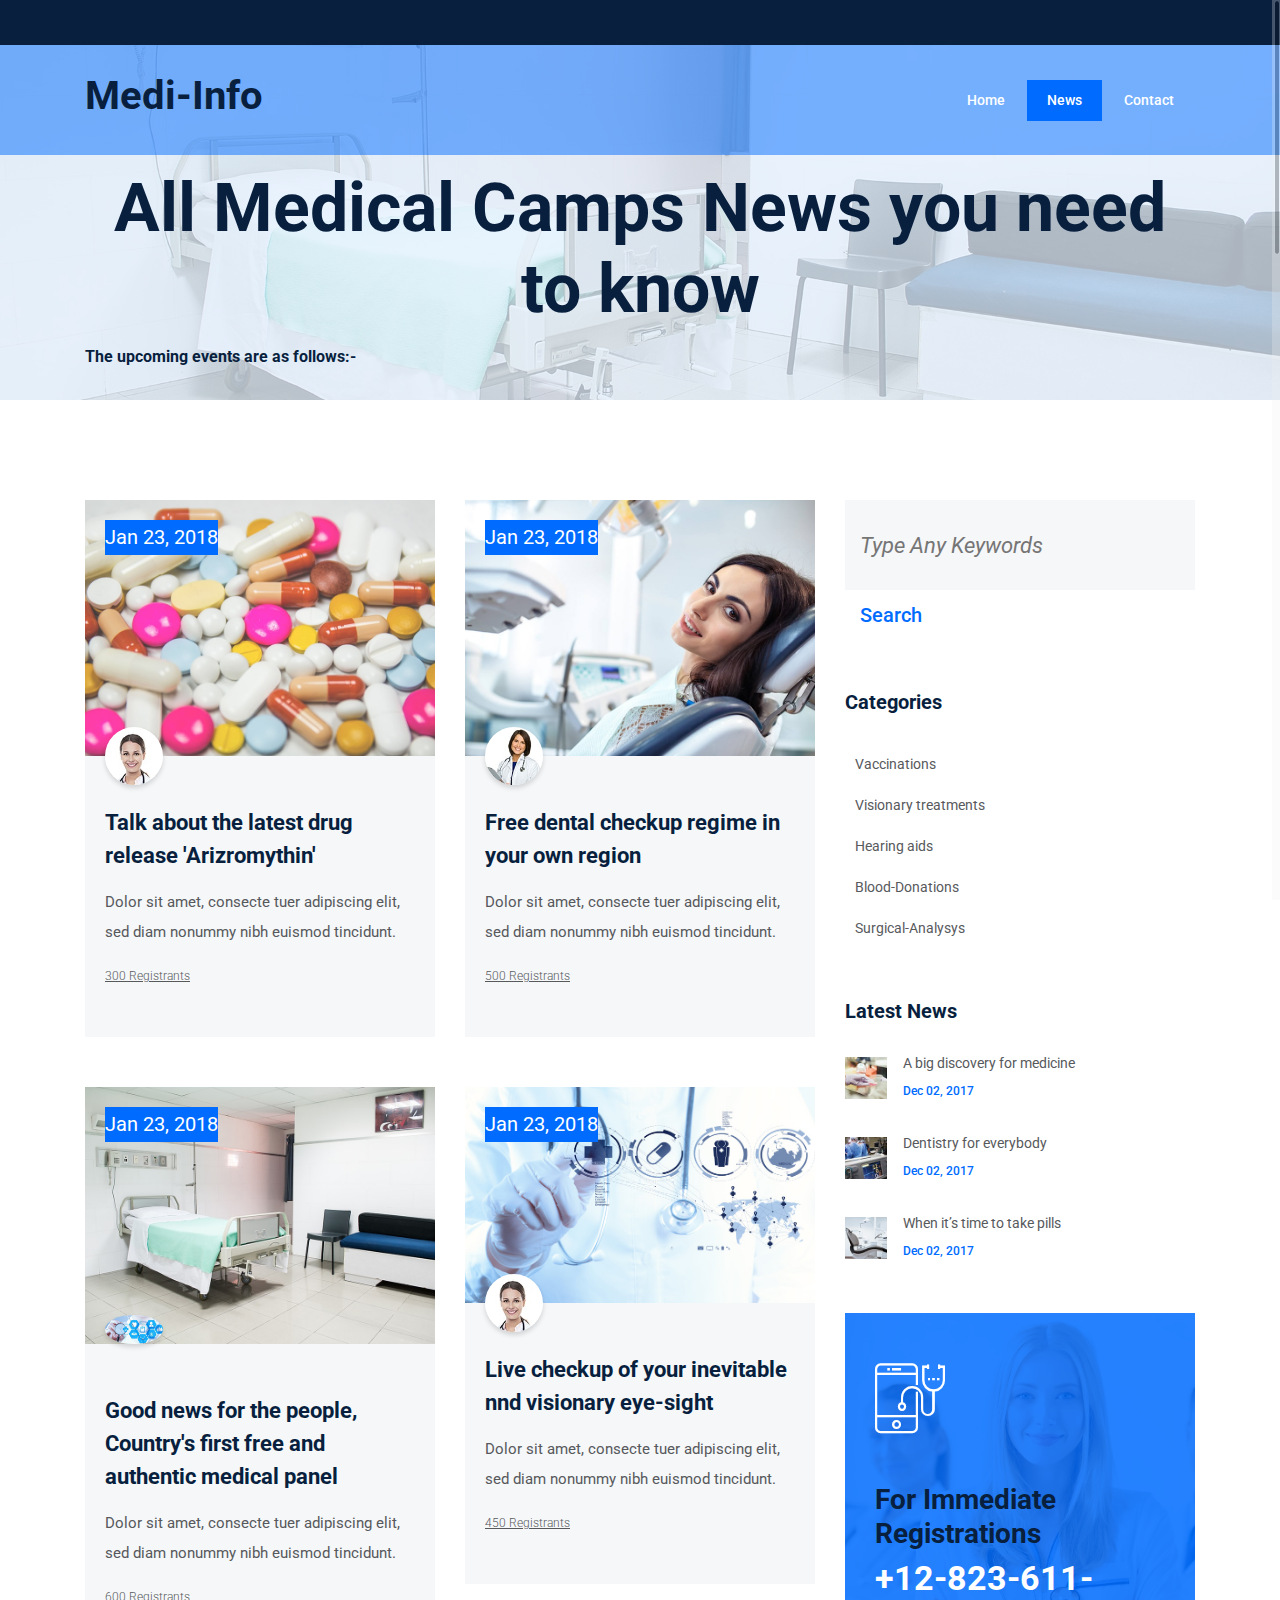
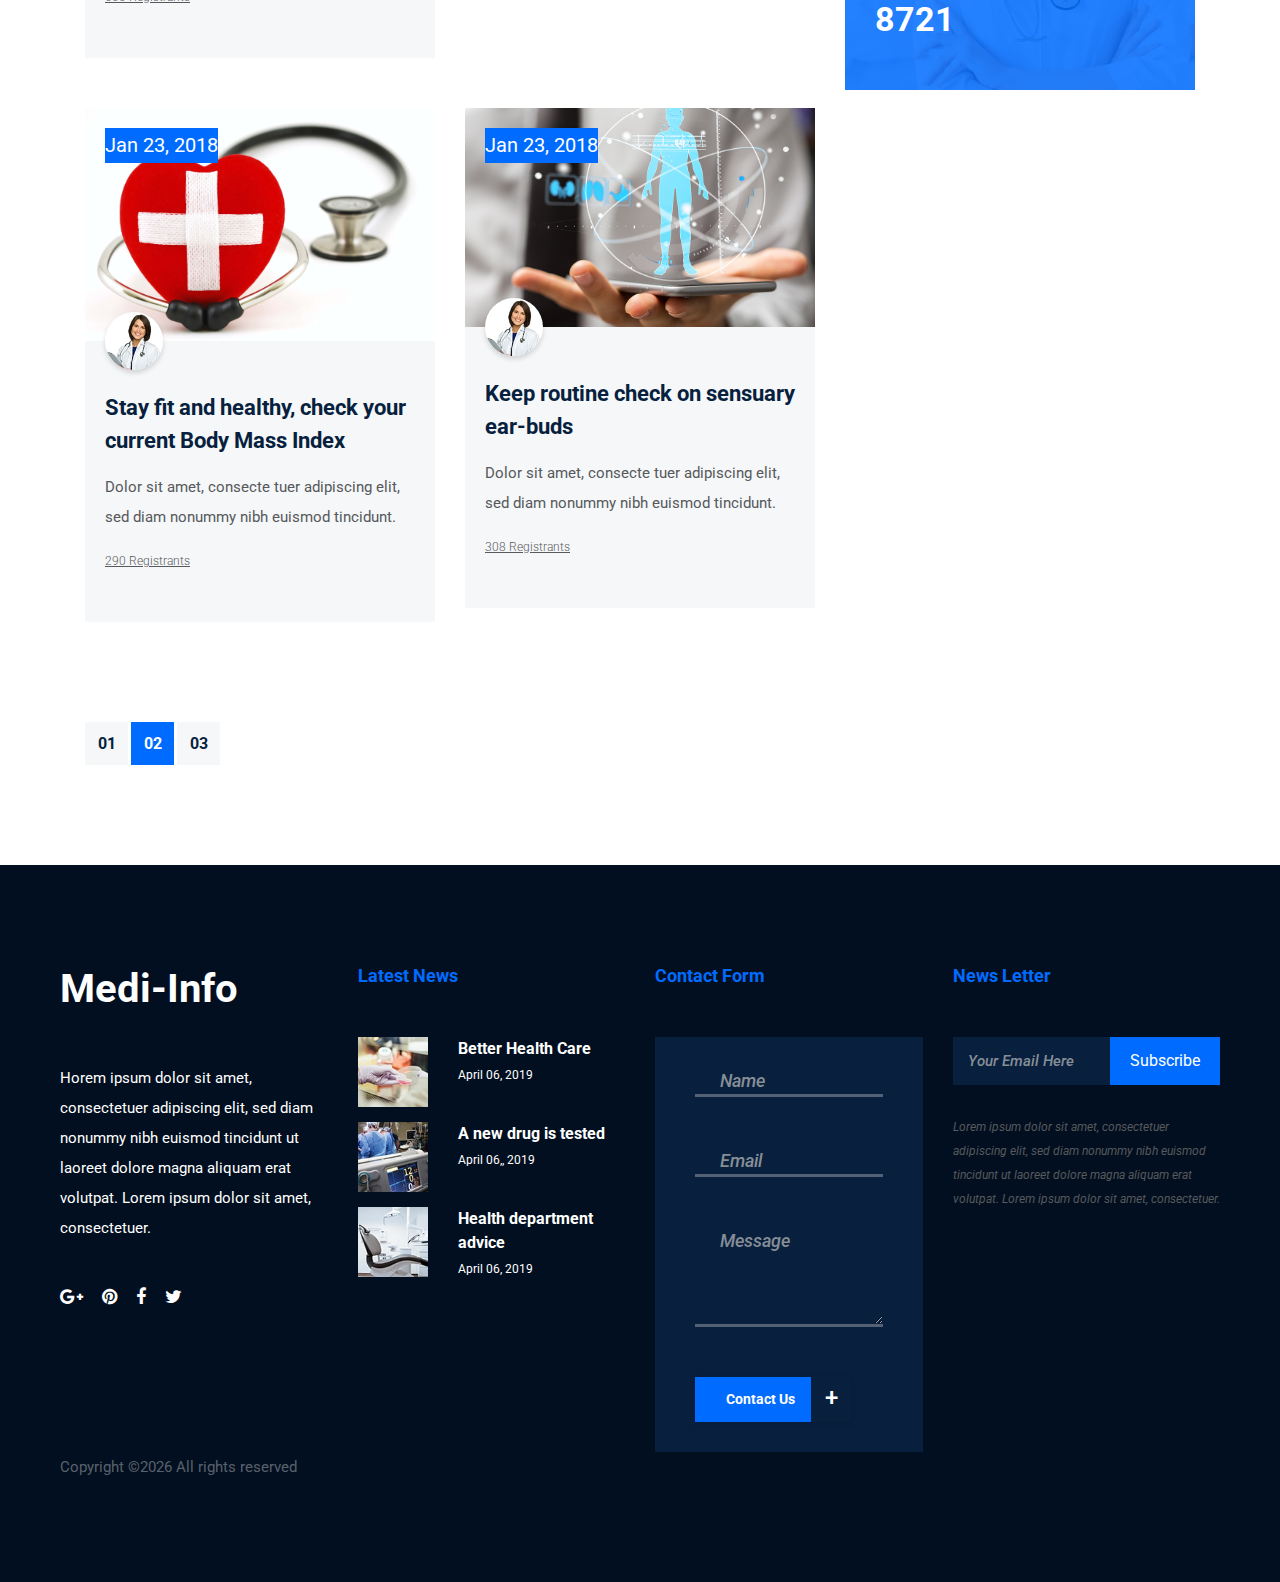
==== medilife/blog.html @ a7e5ee79 "Add files via upload" ====
<!DOCTYPE html>
<html lang="en">

<head>
    <meta charset="UTF-8">
    <meta name="description" content="">
    <meta http-equiv="X-UA-Compatible" content="IE=edge">
    <meta name="viewport" content="width=device-width, initial-scale=1, shrink-to-fit=no">
    <!-- The above 4 meta tags *must* come first in the head; any other head content must come *after* these tags -->

    <!-- Title  -->
    <title>Medi-Info | News</title>

    <!-- Favicon  -->
    <link rel="icon" href="img/core-img/favicon.ico">

    <!-- Style CSS -->
    <link rel="stylesheet" href="style.css">

</head>

<body>
    <!-- Preloader -->
    <div id="preloader">
        <div class="medilife-load"></div>
    </div>

    <!-- ***** Header Area Start ***** -->
    <header class="header-area">
        <!-- Top Header Area -->
        <div class="top-header-area">
            <div class="container h-100">
                <div class="row h-100">
                    <div class="col-12 h-100">
                    </div>
                </div>
            </div>
        </div>

        <!-- Main Header Area -->
        <div class="main-header-area" id="stickyHeader">
            <div class="container h-100">
                <div class="row h-100 align-items-center">
                    <div class="col-12 h-100">
                        <div class="main-menu h-100">
                            <nav class="navbar h-100 navbar-expand-lg">
                                <!-- Logo Area  -->
                                <a class="navbar-brand" href="index.html"><h1>Medi-Info</h1></a>

                                <button class="navbar-toggler" type="button" data-toggle="collapse" data-target="#medilifeMenu" aria-controls="medilifeMenu" aria-expanded="false" aria-label="Toggle navigation"><span class="navbar-toggler-icon"></span></button>

                                <div class="collapse navbar-collapse" id="medilifeMenu">
                                    <!-- Menu Area -->
                                    <ul class="navbar-nav ml-auto">
                                        <li class="nav-item">
                                            <a class="nav-link" href="index.html">Home <span class="sr-only">(current)</span></a>
                                        </li>
                                        <li class="nav-item active">
                                            <a class="nav-link" href="blog.html">News</a>
                                        </li>
                                        <li class="nav-item">
                                            <a class="nav-link" href="contact.html">Contact</a>
                                        </li>
                                    </ul>
                                    <!-- Appointment Button -->

                                </div>
                            </nav>
                        </div>
                    </div>
                </div>
            </div>
        </div>
    </header>
    <!-- ***** Header Area End ***** -->

    <!-- ***** Breadcumb Area Start ***** -->
    <section class="breadcumb-area bg-img gradient-background-overlay" style="background-image: url(img/bg-img/breadcumb2.jpg);">
        <div class="container h-100">
            <div class="row h-100 align-items-center">
                <div class="col-12">
                    <div class="breadcumb-content">
                        <h3 class="breadcumb-title" align='center'>All Medical Camps News you need to know</h3>
                        <p><h6 align = 'left'>The upcoming events are as follows:-</h6></p>
                    </div>
                </div>
            </div>
        </div>
    </section>
    <!-- ***** Breadcumb Area End ***** -->

    <!-- ***** Blog Area Start ***** -->
    <section class="medilife-blog-area section-padding-100">
        <div class="container">
            <div class="row">
                <div class="col-12 col-lg-8">
                    <div class="row">
                        <!-- Single Blog Area -->
                        <div class="col-12 col-md-6">
                            <div class="single-blog-area bg-gray mb-50">
                                <!-- Post Thumbnail -->
                                <div class="blog-post-thumbnail">
                                    <img src="img/blog-img/1.jpg" alt="">
                                    <!-- Post Date -->
                                    <div class="post-date">
                                        <a href="#">Jan 23, 2018</a>
                                    </div>
                                </div>
                                <!-- Post Content -->
                                <div class="post-content">
                                    <div class="post-author">
                                        <a href="#"><img src="img/blog-img/p1.jpg" alt=""></a>
                                    </div>
                                    <a href="#" class="headline">Talk about the latest drug release 'Arizromythin'</a>
                                    <p>Dolor sit amet, consecte tuer adipiscing elit, sed diam nonummy nibh euismod tincidunt.</p>
                                    <a href="#" class="comments">300 Registrants</a>
                                </div>
                            </div>
                        </div>
                        <!-- Single Blog Area -->
                        <div class="col-12 col-md-6">
                            <div class="single-blog-area bg-gray mb-50">
                                <!-- Post Thumbnail -->
                                <div class="blog-post-thumbnail">
                                    <img src="img/blog-img/2.jpg" alt="">
                                    <!-- Post Date -->
                                    <div class="post-date">
                                        <a href="#">Jan 23, 2018</a>
                                    </div>
                                </div>
                                <!-- Post Content -->
                                <div class="post-content">
                                    <div class="post-author">
                                        <a href="#"><img src="img/blog-img/p2.jpg" alt=""></a>
                                    </div>
                                    <a href="#" class="headline">Free dental checkup regime in your own region</a>
                                    <p>Dolor sit amet, consecte tuer adipiscing elit, sed diam nonummy nibh euismod tincidunt.</p>
                                    <a href="#" class="comments">500 Registrants</a>
                                </div>
                            </div>
                        </div>
                        <!-- Single Blog Area -->
                        <div class="col-12 col-md-6">
                            <div class="single-blog-area bg-gray mb-50">
                                <!-- Post Thumbnail -->
                                <div class="blog-post-thumbnail">
                                    <img src="img/blog-img/3.jpg" alt="">
                                    <!-- Post Date -->
                                    <div class="post-date">
                                        <a href="#">Jan 23, 2018</a>
                                    </div>
                                </div>
                                <!-- Post Content -->
                                <div class="post-content">
                                    <div class="post-author">
                                        <a href="#"><img src="img/blog-img/p3.jpg" alt=""></a>
                                    </div>
                                    <a href="#" class="headline">Good news for the people, Country's first free and authentic medical panel</a>
                                    <p>Dolor sit amet, consecte tuer adipiscing elit, sed diam nonummy nibh euismod tincidunt.</p>
                                    <a href="#" class="comments">600 Registrants</a>
                                </div>
                            </div>
                        </div>
                        <!-- Single Blog Area -->
                        <div class="col-12 col-md-6">
                            <div class="single-blog-area bg-gray mb-50">
                                <!-- Post Thumbnail -->
                                <div class="blog-post-thumbnail">
                                    <img src="img/blog-img/p5.jpg" alt="">
                                    <!-- Post Date -->
                                    <div class="post-date">
                                        <a href="#">Jan 23, 2018</a>
                                    </div>
                                </div>
                                <!-- Post Content -->
                                <div class="post-content">
                                    <div class="post-author">
                                        <a href="#"><img src="img/blog-img/p1.jpg" alt=""></a>
                                    </div>
                                    <a href="#" class="headline">Live checkup of your inevitable nnd visionary eye-sight</a>
                                    <p>Dolor sit amet, consecte tuer adipiscing elit, sed diam nonummy nibh euismod tincidunt.</p>
                                    <a href="#" class="comments">450 Registrants</a>
                                </div>
                            </div>
                        </div>
                        <!-- Single Blog Area -->
                        <div class="col-12 col-md-6">
                            <div class="single-blog-area bg-gray mb-50">
                                <!-- Post Thumbnail -->
                                <div class="blog-post-thumbnail">
                                    <img src="img/blog-img/p6.jpg" alt="">
                                    <!-- Post Date -->
                                    <div class="post-date">
                                        <a href="#">Jan 23, 2018</a>
                                    </div>
                                </div>
                                <!-- Post Content -->
                                <div class="post-content">
                                    <div class="post-author">
                                        <a href="#"><img src="img/blog-img/p2.jpg" alt=""></a>
                                    </div>
                                    <a href="#" class="headline">Stay fit and healthy, check your current Body Mass Index</a>
                                    <p>Dolor sit amet, consecte tuer adipiscing elit, sed diam nonummy nibh euismod tincidunt.</p>
                                    <a href="#" class="comments">290 Registrants</a>
                                </div>
                            </div>
                        </div>
                        <!-- Single Blog Area -->
                        <div class="col-12 col-md-6">
                            <div class="single-blog-area bg-gray mb-50">
                                <!-- Post Thumbnail -->
                                <div class="blog-post-thumbnail">
                                    <img src="img/blog-img/p8.jpg" alt="">
                                    <!-- Post Date -->
                                    <div class="post-date">
                                        <a href="#">Jan 23, 2018</a>
                                    </div>
                                </div>
                                <!-- Post Content -->
                                <div class="post-content">
                                    <div class="post-author">
                                        <a href="#"><img src="img/blog-img/p2.jpg" alt=""></a>
                                    </div>
                                    <a href="#" class="headline">Keep  routine check on sensuary ear-buds</a>
                                    <p>Dolor sit amet, consecte tuer adipiscing elit, sed diam nonummy nibh euismod tincidunt.</p>
                                    <a href="#" class="comments">308 Registrants</a>
                                </div>
                            </div>
                        </div>
                    </div>
                </div>

                <div class="col-12 col-lg-4">
                    <div class="medilife-blog-sidebar-area">

                        <!-- Search Widget -->
                        <div class="search-widget-area mb-50">
                            <form action="#" method="get">
                                <input type="search" placeholder="Type Any Keywords">
                                <input type="submit" value="Search">
                            </form>
                        </div>

                        <!-- Catagories Widget -->
                        <div class="medilife-catagories-card mb-50">
                            <h5>Categories</h5>
                            <ul class="catagories-menu">
                                <li><a href="#">Vaccinations</a></li>
                                <li><a href="#">Visionary treatments</a></li>
                                <li><a href="#">Hearing aids</a></li>
                                <li><a href="#">Blood-Donations</a></li>
                                <li><a href="#">Surgical-Analysys</a></li>
                            </ul>
                        </div>

                        <!-- Latest News -->
                        <div class="latest-news-widget-area mb-50">
                            <h5>Latest News</h5>
                            <div class="widget-blog-post">
                                <!-- Single Blog Post -->
                                <div class="widget-single-blog-post d-flex align-items-center">
                                    <div class="widget-post-thumbnail pr-3">
                                        <img src="img/blog-img/ln1.jpg" alt="">
                                    </div>
                                    <div class="widget-post-content">
                                        <a href="#">A big discovery for medicine</a>
                                        <p>Dec 02, 2017</p>
                                    </div>
                                </div>
                                <!-- Single Blog Post -->
                                <div class="widget-single-blog-post d-flex align-items-center">
                                    <div class="widget-post-thumbnail pr-3">
                                        <img src="img/blog-img/ln2.jpg" alt="">
                                    </div>
                                    <div class="widget-post-content">
                                        <a href="#">Dentistry for everybody</a>
                                        <p>Dec 02, 2017</p>
                                    </div>
                                </div>
                                <!-- Single Blog Post -->
                                <div class="widget-single-blog-post d-flex align-items-center">
                                    <div class="widget-post-thumbnail pr-3">
                                        <img src="img/blog-img/ln3.jpg" alt="">
                                    </div>
                                    <div class="widget-post-content">
                                        <a href="#">When it’s time to take pills</a>
                                        <p>Dec 02, 2017</p>
                                    </div>
                                </div>
                            </div>
                        </div>

                        <!-- medilife Emergency Card -->
                        <div class="medilife-emergency-card bg-img bg-overlay" style="background-image: url(img/bg-img/about1.jpg);">
                            <i class="icon-smartphone"></i>
                            <h2>For Immediate Registrations</h2>
                            <h3>+12-823-611-8721</h3>
                        </div>

                    </div>
                </div>
            </div>

            <div class="row">
                <div class="col-12">
                    <!-- Pagination Area -->
                    <div class="pagination-area mt-50">
                        <nav aria-label="Page navigation">
                            <ul class="pagination">
                                <li class="page-item"><a class="page-link" href="#">01</a></li>
                                <li class="page-item active"><a class="page-link" href="#">02</a></li>
                                <li class="page-item"><a class="page-link" href="#">03</a></li>
                            </ul>
                        </nav>
                    </div>
                </div>
            </div>
        </div>
    </section>
    <!-- ***** Blog Area End ***** -->

    <!-- ***** Footer Area Start ***** -->
    <footer class="footer-area section-padding-100">
        <!-- Main Footer Area -->
        <div class="main-footer-area">
            <div class="container-fluid">
                <div class="row">

                    <div class="col-12 col-sm-6 col-xl-3">
                        <div class="footer-widget-area">
                            <div class="footer-logo">
                                <h1><font color = '#ffffff'>Medi-Info</font></h3>
                            </div>
                            <p>Horem ipsum dolor sit amet, consectetuer adipiscing elit, sed diam nonummy nibh euismod tincidunt ut laoreet dolore magna aliquam erat volutpat. Lorem ipsum dolor sit amet, consectetuer.</p>
                            <div class="footer-social-info">
                                <a href="#"><i class="fa fa-google-plus" aria-hidden="true"></i></a>
                                <a href="#"><i class="fa fa-pinterest" aria-hidden="true"></i></a>
                                <a href="#"><i class="fa fa-facebook" aria-hidden="true"></i></a>
                                <a href="#"><i class="fa fa-twitter" aria-hidden="true"></i></a>
                            </div>
                        </div>
                    </div>

                    <div class="col-12 col-sm-6 col-xl-3">
                        <div class="footer-widget-area">
                            <div class="widget-title">
                                <h6>Latest News</h6>
                            </div>
                            <div class="widget-blog-post">
                                <!-- Single Blog Post -->
                                <div class="widget-single-blog-post d-flex">
                                    <div class="widget-post-thumbnail">
                                        <img src="img/blog-img/ln1.jpg" alt="">
                                    </div>
                                    <div class="widget-post-content">
                                        <a href="#">Better Health Care</a>
                                        <p>April 06, 2019</p>
                                    </div>
                                </div>
                                <!-- Single Blog Post -->
                                <div class="widget-single-blog-post d-flex">
                                    <div class="widget-post-thumbnail">
                                        <img src="img/blog-img/ln2.jpg" alt="">
                                    </div>
                                    <div class="widget-post-content">
                                        <a href="#">A new drug is tested</a>
                                        <p>April 06,, 2019</p>
                                    </div>
                                </div>
                                <!-- Single Blog Post -->
                                <div class="widget-single-blog-post d-flex">
                                    <div class="widget-post-thumbnail">
                                        <img src="img/blog-img/ln3.jpg" alt="">
                                    </div>
                                    <div class="widget-post-content">
                                        <a href="#">Health department advice</a>
                                        <p>April 06, 2019</p>
                                    </div>
                                </div>
                            </div>
                        </div>
                    </div>

                    <div class="col-12 col-sm-6 col-xl-3">
                        <div class="footer-widget-area">
                            <div class="widget-title">
                                <h6>Contact Form</h6>
                            </div>
                            <div class="footer-contact-form">
                                <form action="#" method="post">
                                    <input type="text" class="form-control border-top-0 border-right-0 border-left-0" name="footer-name" id="footer-name" placeholder="Name">
                                    <input type="email" class="form-control border-top-0 border-right-0 border-left-0" name="footer-email" id="footer-email" placeholder="Email">
                                    <textarea name="message" class="form-control border-top-0 border-right-0 border-left-0" id="footerMessage" placeholder="Message"></textarea>
                                    <button type="submit" class="btn medilife-btn">Contact Us <span>+</span></button>
                                </form>
                            </div>
                        </div>
                    </div>

                    <div class="col-12 col-sm-6 col-xl-3">
                        <div class="footer-widget-area">
                            <div class="widget-title">
                                <h6>News Letter</h6>
                            </div>

                            <div class="footer-newsletter-area">
                                <form action="#">
                                    <input type="email" class="form-control border-0 mb-0" name="newsletterEmail" id="newsletterEmail" placeholder="Your Email Here">
                                    <button type="submit">Subscribe</button>
                                </form>
                                <p>Lorem ipsum dolor sit amet, consectetuer adipiscing elit, sed diam nonummy nibh euismod tincidunt ut laoreet dolore magna aliquam erat volutpat. Lorem ipsum dolor sit amet, consectetuer.</p>
                            </div>
                        </div>
                    </div>
                </div>
            </div>
        </div>
        <!-- Bottom Footer Area -->
        <div class="bottom-footer-area">
            <div class="container-fluid">
                <div class="row">
                    <div class="col-12">
                        <div class="bottom-footer-content">
                            <!-- Copywrite Text -->
                            <div class="copywrite-text">
                                <p><!-- Link back to Colorlib can't be removed. Template is licensed under CC BY 3.0. -->
Copyright &copy;<script>document.write(new Date().getFullYear());</script> All rights reserved 
<!-- Link back to Colorlib can't be removed. Template is licensed under CC BY 3.0. -->
</p>
                            </div>
                        </div>
                    </div>
                </div>
            </div>
        </div>
    </footer>
    <!-- ***** Footer Area End ***** -->

    <!-- jQuery (Necessary for All JavaScript Plugins) -->
    <script src="js/jquery/jquery-2.2.4.min.js"></script>
    <!-- Popper js -->
    <script src="js/popper.min.js"></script>
    <!-- Bootstrap js -->
    <script src="js/bootstrap.min.js"></script>
    <!-- Plugins js -->
    <script src="js/plugins.js"></script>
    <!-- Active js -->
    <script src="js/active.js"></script>

</body>

</html>
---- medilife/style.css ----
/* Variables */
/* mixin */
/* ----------------------------------------------------------
:: Template Name: Medilife - Medical & Health Template
:: Author: Colorlib
:: Author URL: https://colorlib.com
:: Version: 1.0.0
:: Created: 04 March 2018
:: Last Updated: 04 March 2018
---------------------------------------------------------- */
/* [ -- Master Stylesheet -- ] */
/* ------------- Index of Stylesheet -------------
:: 1.0 Import Fonts
:: 2.0 Import All CSS
:: 3.0 Base CSS
:: 4.0 Header Area CSS
:: 5.0 Welcome Area CSS
:: 6.0 Book An Appoinment Area
:: 7.0 About Us Area CSS
:: 8.0 Service Area CSS
:: 9.0 Gallery Area CSS
:: 10.0 Features Area CSS
:: 11.0 Emergency Area CSS
:: 12.0 Footer Area CSS
:: 13.0 Breadcumb Area CSS
:: 14.0 Video Area CSS
:: 15.0 Tabs Area CSS
:: 16.0 Services Area CSS
:: 17.0 Single Benefits Area CSS
:: 18.0 CTA Area CSS
:: 19.0 Blog Area CSS
:: 20.0 Contact Area CSS
:: 21.0 Shortcode Area CSS
------------------------------------------------ */
/* :: 1.0 Import Fonts */
@import url("https://fonts.googleapis.com/css?family=Roboto:300,400,500,700,900");
/* :: 2.0 Import All CSS */
@import url(css/bootstrap.min.css);
@import url(css/animate.css);
@import url(css/owl.carousel.css);
@import url(css/magnific-popup.css);
@import url(css/font-awesome.min.css);
@import url(css/themify-icons.css);
@import url(css/medilife-icons.css);
@import url(css/nice-select.css);
/* :: 3.0 Base CSS */
* {
  margin: 0;
  padding: 0; }

body {
  font-family: "Roboto", sans-serif; }

h1,
h2,
h3,
h4,
h5,
h6 {
  color: #081f3e;
  font-weight: 700; }

p {
  color: #57595c;
  font-size: 15px;
  line-height: 2;
  font-weight: 400; }

a {
  -webkit-transition-duration: 500ms;
  transition-duration: 500ms;
  text-decoration: none;
  outline: none;
  font-size: 14px;
  font-weight: 700; }
  a:hover, a:focus {
    -webkit-transition-duration: 500ms;
    transition-duration: 500ms;
    text-decoration: none;
    outline: none;
    font-size: 14px;
    font-weight: 700; }

#preloader {
  overflow: hidden;
  height: 100%;
  left: 0;
  position: fixed;
  top: 0;
  width: 100%;
  z-index: 100000;
  background-color: #006cff; }

.medilife-load {
  -webkit-animation: 2000ms linear 0s normal none infinite running medilife-load;
  animation: 2000ms linear 0s normal none infinite running medilife-load;
  background: transparent;
  border-color: #ffffff;
  border-top-color: #006cff;
  border-left-color: #006cff;
  border-right-color: #006cff;
  border-radius: 50%;
  border-style: solid;
  border-width: 2px;
  height: 50px;
  left: calc(50% - 25px);
  position: relative;
  top: calc(50% - 25px);
  width: 50px;
  z-index: 9; }

@-webkit-keyframes medilife-load {
  0% {
    -webkit-transform: rotate(0deg);
    transform: rotate(0deg); }
  100% {
    -webkit-transform: rotate(360deg);
    transform: rotate(360deg); } }
@keyframes medilife-load {
  0% {
    -webkit-transform: rotate(0deg);
    transform: rotate(0deg); }
  100% {
    -webkit-transform: rotate(360deg);
    transform: rotate(360deg); } }
ul,
ol {
  margin: 0; }
  ul li,
  ol li {
    list-style: none; }

img {
  height: auto;
  max-width: 100%; }

.medica-table {
  display: table;
  z-index: 9;
  position: absolute;
  width: 100%;
  height: 100%;
  margin: 0; }

.medica-table-cell {
  display: table-cell;
  vertical-align: middle; }

.mt-15 {
  margin-top: 15px; }

.mt-30 {
  margin-top: 30px; }

.mt-50 {
  margin-top: 50px; }

.mt-70 {
  margin-top: 70px; }

.mt-100 {
  margin-top: 100px; }

.mb-15 {
  margin-bottom: 15px; }

.mb-30 {
  margin-bottom: 30px; }

.mb-50 {
  margin-bottom: 50px; }

.ml-15 {
  margin-left: 15px; }

.ml-30 {
  margin-left: 30px; }

.mr-15 {
  margin-right: 15px; }

.mr-30 {
  margin-right: 30px; }

.mb-70 {
  margin-bottom: 70px; }

.mb-100 {
  margin-bottom: 100px; }

.bg-img {
  background-position: center center;
  background-size: cover;
  background-repeat: no-repeat; }

.bg-transparent {
  background-color: transparent; }

.bg-transparent-dark {
  background-color: rgba(0, 0, 0, 0.5) !important; }

.bg-transparent-light {
  background-color: rgba(255, 255, 255, 0.5) !important; }

.font-bold {
  font-weight: 700; }

.font-light {
  font-weight: 300; }

.height-500 {
  height: 500px !important; }

.height-600 {
  height: 600px !important; }

.height-700 {
  height: 700px !important; }

.height-800 {
  height: 800px !important; }

#scrollUp {
  background-color: #006cff;
  border-radius: 50%;
  bottom: 60px;
  right: 60px;
  box-shadow: 0 2px 6px 0 rgba(0, 0, 0, 0.3);
  color: #ffffff;
  font-size: 30px;
  height: 70px;
  text-align: center;
  width: 70px;
  line-height: 66px;
  -webkit-transition-duration: 500ms;
  transition-duration: 500ms; }
  #scrollUp:hover {
    background-color: #081f3e; }
  @media only screen and (min-width: 768px) and (max-width: 991px) {
    #scrollUp {
      bottom: 30px;
      right: 30px;
      height: 50px;
      width: 50px;
      line-height: 46px; } }
  @media only screen and (max-width: 767px) {
    #scrollUp {
      bottom: 30px;
      right: 30px;
      height: 50px;
      width: 50px;
      line-height: 46px; } }

.section-padding-100 {
  padding: 100px 0; }

.section-padding-50 {
  padding: 50px 0; }

.section-padding-50-0 {
  padding: 50px 0 0 0; }

.section-padding-100-70 {
  padding: 100px 0 70px; }

.section-padding-100-50 {
  padding: 100px 0 50px; }

.section-padding-100-0 {
  padding: 100px 0 0; }

.section-padding-0-100 {
  padding: 0 0 100px; }

.section-padding-100-20 {
  padding: 100px 0 20px 0; }

.section-heading {
  text-align: center;
  margin-bottom: 80px;
  position: relative;
  z-index: 1; }
  .section-heading h2 {
    font-size: 44px;
    margin-bottom: 0; }

.btn {
  box-shadow: 0 2px 5px rgba(0, 0, 0, 0.1); }
  .btn:hover, .btn:focus {
    box-shadow: 0 5px 20px rgba(0, 0, 0, 0.15); }

.medilife-btn {
  display: inline-block;
  color: #ffffff;
  background-color: #006cff;
  height: 45px;
  padding: 0 55px 0 30px;
  line-height: 42px;
  font-size: 14px;
  min-width: 140px;
  border-radius: 0;
  font-weight: 700;
  position: relative;
  z-index: 1;
  -webkit-transition-duration: 500ms;
  transition-duration: 500ms; }
  .medilife-btn span {
    width: 40px;
    height: 45px;
    background-color: #081f3e;
    display: inline-block;
    position: absolute;
    top: -1px;
    right: -1px;
    font-size: 24px;
    color: #ffffff;
    font-weight: 500;
    -webkit-transition-duration: 500ms;
    transition-duration: 500ms; }
  .medilife-btn:hover, .medilife-btn:focus {
    background-color: #081f3e;
    color: #ffffff; }
  .medilife-btn:hover span, .medilife-btn:focus span {
    color: #ffffff;
    background-color: #006cff; }
  .medilife-btn.btn-2 {
    background-color: #081f3e;
    color: #ffffff; }
    .medilife-btn.btn-2 span {
      color: #ffffff;
      background-color: #006cff; }
    .medilife-btn.btn-2:hover, .medilife-btn.btn-2:focus {
      background-color: #006cff;
      color: #ffffff; }
    .medilife-btn.btn-2:hover span, .medilife-btn.btn-2:focus span {
      color: #ffffff;
      background-color: #081f3e; }
  .medilife-btn.btn-3 {
    background-color: #ffffff;
    color: #081f3e;
    border: 2px solid;
    border-color: #006cff; }
    .medilife-btn.btn-3 span {
      top: -2px;
      right: -2px; }
  .medilife-btn.btn-4 {
    background-color: #ffffff;
    color: #081f3e;
    border: 2px solid;
    border-color: #006cff; }
    .medilife-btn.btn-4 span {
      background-color: #006cff;
      top: -2px;
      right: -2px; }

.medilife-appoint-btn {
  display: inline-block;
  color: #ffffff;
  background-color: #ff0000;
  height: 50px;
  padding: 0 15px;
  line-height: 50px;
  font-size: 14px;
  min-width: 140px;
  border-radius: 0;
  font-weight: 500;
  -webkit-transition-duration: 500ms;
  transition-duration: 500ms;
  text-transform: uppercase;
  box-shadow: none; }
  .medilife-appoint-btn span {
    font-weight: 700; }
  .medilife-appoint-btn:hover, .medilife-appoint-btn:focus {
    color: #006cff;
    background-color: #ffffff;
    box-shadow: none;
    font-weight: 500; }
  .medilife-appoint-btn:hover span, .medilife-appoint-btn:focus span {
    font-weight: 700; }
  @media only screen and (min-width: 768px) and (max-width: 991px) {
    .medilife-appoint-btn {
      margin-top: 30px; } }
  @media only screen and (max-width: 767px) {
    .medilife-appoint-btn {
      margin-top: 10px; } }

.bg-overlay {
  position: relative;
  z-index: 1; }
  .bg-overlay::after {
    position: absolute;
    z-index: -1;
    top: 0;
    left: 0;
    width: 100%;
    height: 100%;
    background-color: #006cff;
    opacity: 0.85;
    content: ''; }

.bg-overlay-black {
  position: relative;
  z-index: 1; }
  .bg-overlay-black::after {
    position: absolute;
    z-index: 1;
    top: 0;
    left: 0;
    width: 100%;
    height: 100%;
    background-color: #000;
    opacity: 0.85;
    content: ''; }

.bg-overlay-white {
  position: relative;
  z-index: 1; }
  .bg-overlay-white::after {
    position: absolute;
    z-index: -2;
    top: 0;
    left: 0;
    width: 100%;
    height: 100%;
    background-color: rgba(230, 241, 255, 0.5);
    content: ''; }

.bg-gray {
  background-color: #f5f7f9; }

.row-reverse {
  -webkit-box-orient: horizontal;
  -webkit-box-direction: reverse;
  -ms-flex-direction: row-reverse;
  flex-direction: row-reverse; }

.nicescroll-rails {
  z-index: 999999 !important; }

/* :: 4.0 Header Area CSS */
.header-area {
  position: absolute;
  z-index: 10000;
  width: 100%;
  height: auto;
  -webkit-transition-duration: 500ms;
  transition-duration: 500ms; }

.top-header-area {
  position: relative;
  z-index: 1;
  height: 45px;
  background-color: #081f3e; }
  .top-header-area p {
    margin-bottom: 0;
    color: #b5b5b5; }
    .top-header-area p span {
      color: #006cff; }
    @media only screen and (min-width: 768px) and (max-width: 991px) {
      .top-header-area p {
        font-size: 13px; } }
    @media only screen and (max-width: 767px) {
      .top-header-area p {
        font-size: 12px; } }
  @media only screen and (max-width: 767px) {
    .top-header-area {
      height: auto;
      padding: 15px 0; } }

.main-header-area {
  width: 100%;
  height: 110px;
  position: relative;
  z-index: 1;
  background-color: rgba(0, 108, 255, 0.5);
  -webkit-transition-duration: 500ms;
  transition-duration: 500ms; }
  @media only screen and (min-width: 768px) and (max-width: 991px) {
    .main-header-area {
      height: 80px; } }
  @media only screen and (max-width: 767px) {
    .main-header-area {
      height: 70px; } }

.is-sticky .main-header-area {
  width: 100%;
  z-index: 10000 !important;
  height: 80px;
  box-shadow: 0 10px 10px 0 rgba(0, 0, 0, 0.2);
  background-color: #081f3e; }
  @media only screen and (max-width: 767px) {
    .is-sticky .main-header-area {
      height: 70px; } }

.header-area .main-menu .nav-link {
  font-size: 14px;
  text-transform: capitalize;
  padding: 10px 20px;
  color: #ffffff;
  font-weight: 500;
  margin: 0 1px; }
  .header-area .main-menu .nav-link:hover {
    background-color: #006cff; }
  .header-area .main-menu .nav-link:focus {
    background-color: #006cff; }
  @media only screen and (min-width: 992px) and (max-width: 1199px) {
    .header-area .main-menu .nav-link {
      padding: 10px; } }
  @media only screen and (min-width: 768px) and (max-width: 991px) {
    .header-area .main-menu .nav-link {
      padding: 10px 30px;
      margin: 1px 0; } }
  @media only screen and (max-width: 767px) {
    .header-area .main-menu .nav-link {
      padding: 10px 30px;
      margin: 1px 0; } }

.header-area .main-menu .nav-item.active .nav-link {
  background-color: #006cff; }

.dropdown-menu.show {
  border: none;
  padding: 15px 0;
  box-shadow: 0 5px 40px rgba(0, 0, 0, 0.15);
  margin-top: 15px; }

.dropdown-item {
  font-size: 13px;
  font-weight: 500;
  color: #5f5f5f;
  text-transform: uppercase; }
  .dropdown-item:hover {
    color: #006cff;
    font-size: 13px;
    font-weight: 500;
    background-color: #f5f7f9; }
  .dropdown-item:focus {
    color: #006cff;
    font-size: 13px;
    font-weight: 500;
    background-color: #f5f7f9; }

.navbar {
  padding: 0; }

.navbar-toggler .navbar-toggler-icon {
  background-image: url("data:image/svg+xml;charset=utf8,%3Csvg viewBox='0 0 30 30' xmlns='http://www.w3.org/2000/svg'%3E%3Cpath stroke='rgba(255, 255, 255, 1)' stroke-width='2' stroke-linecap='round' stroke-miterlimit='10' d='M4 7h22M4 15h22M4 23h22'/%3E%3C/svg%3E"); }
@media only screen and (min-width: 768px) and (max-width: 991px) {
  .navbar-toggler {
    margin: 20px 0; } }
@media only screen and (max-width: 767px) {
  .navbar-toggler {
    margin: 15px 0; } }

@media only screen and (min-width: 768px) and (max-width: 991px) {
  #medilifeMenu {
    width: 100%;
    background-color: #081f3e;
    box-shadow: 0 3px 15px rgba(0, 0, 0, 0.15);
    padding: 30px 15px;
    border-radius: 0 0 6px 6px;
    margin-top: -2px;
    border-radius: 0; } }
@media only screen and (max-width: 767px) {
  #medilifeMenu {
    width: 100%;
    background-color: #081f3e;
    box-shadow: 0 3px 15px rgba(0, 0, 0, 0.15);
    padding: 20px 10px;
    border-radius: 0 0 6px 6px;
    margin-top: -2px;
    border-radius: 0; } }

/* :: 5.0 Welcome Area CSS */
.single-hero-slide {
  position: relative;
  z-index: 1;
  width: 100%;
  height: 900px; }
  @media only screen and (min-width: 768px) and (max-width: 991px) {
    .single-hero-slide {
      height: 700px; } }
  @media only screen and (max-width: 767px) {
    .single-hero-slide {
      height: 700px; } }

.hero-slides-content h2 {
  color: #081f3e;
  font-size: 60px;
  margin-bottom: 20px; }
  @media only screen and (min-width: 768px) and (max-width: 991px) {
    .hero-slides-content h2 {
      font-size: 40px; } }
  @media only screen and (max-width: 767px) {
    .hero-slides-content h2 {
      font-size: 24px; } }
.hero-slides-content h5 {
  color: #081f3e;
  font-size: 22px;
  font-weight: 600; }

.hero-area .owl-prev,
.hero-area .owl-next {
  width: 70px;
  height: 70px;
  position: absolute;
  top: 50%;
  line-height: 70px;
  text-align: center;
  color: #ffffff;
  left: 70px;
  margin-top: -35px;
  opacity: 0;
  -webkit-transition-duration: 500ms;
  transition-duration: 500ms;
  background-color: #081f3e;
  font-size: 14px; }
  .hero-area .owl-prev:hover,
  .hero-area .owl-next:hover {
    background-color: #006cff; }
  @media only screen and (min-width: 768px) and (max-width: 991px) {
    .hero-area .owl-prev,
    .hero-area .owl-next {
      left: 30px;
      width: 50px;
      height: 50px;
      margin-top: -25px;
      line-height: 50px; } }
  @media only screen and (max-width: 767px) {
    .hero-area .owl-prev,
    .hero-area .owl-next {
      left: 15px;
      width: 40px;
      height: 40px;
      margin-top: -20px;
      line-height: 40px; } }
.hero-area .owl-next {
  left: auto;
  right: 70px; }
  @media only screen and (min-width: 768px) and (max-width: 991px) {
    .hero-area .owl-next {
      right: 30px; } }
  @media only screen and (max-width: 767px) {
    .hero-area .owl-next {
      right: 15px; } }
.hero-area:hover .owl-prev, .hero-area:hover .owl-next {
  opacity: 1; }
.hero-area .owl-dots {
  width: 1110px;
  position: absolute;
  bottom: 110px;
  left: 50%;
  -webkit-transform: translateX(-50%);
  transform: translateX(-50%); }
  @media only screen and (min-width: 992px) and (max-width: 1199px) {
    .hero-area .owl-dots {
      width: 920px; } }
  @media only screen and (min-width: 768px) and (max-width: 991px) {
    .hero-area .owl-dots {
      width: 680px; } }
  @media only screen and (max-width: 767px) {
    .hero-area .owl-dots {
      width: 85%; } }
.hero-area .owl-dot {
  display: inline-block;
  width: 36px;
  height: 4px;
  background-color: #cacaca;
  margin-right: 8px; }
  .hero-area .owl-dot.active {
    background-color: #006cff; }

/* :: 6.0 Book An Appoinment Area */
.align-items-stretch {
  -webkit-box-align: stretch;
  -ms-flex-align: stretch;
  -ms-grid-row-align: stretch;
  align-items: stretch; }

.form-control {
  background-color: transparent;
  width: 100%;
  height: auto;
  border-radius: 0;
  font-size: 18px;
  font-style: italic;
  color: #ffffff;
  margin-bottom: 50px;
  font-weight: 500;
  padding: 0 25px;
  border: 3px solid #536174;
  margin-right: 30px;
  border-right:4px solid #536174;
   }
  .form-control:hover, .form-control:focus {
    background-color: transparent;
    box-shadow: none; }

textarea {
  width: 100%;
  height: 100px !important;
  padding: 20px; }

.nice-select {
  line-height: 34px; }
  .nice-select .list {
    left: 0 !important;
    right: 0 !important;
    border-radius: 0; }

.medilife-book-an-appoinment-area {
  position: relative;
  z-index: 1;
  margin-top: -65px; }
  .medilife-book-an-appoinment-area .appointment-form-content {
    background-color: #081f3e; }
  .medilife-book-an-appoinment-area .medilife-appointment-form {
    background-color: #081f3e;
    padding: 60px 50px; }
    .medilife-book-an-appoinment-area .medilife-appointment-form select {
      border: 2px solid #536174;
      background-color: transparent; }
    @media only screen and (min-width: 768px) and (max-width: 991px) {
      .medilife-book-an-appoinment-area .medilife-appointment-form {
        padding: 40px 30px; } }
    @media only screen and (max-width: 767px) {
      .medilife-book-an-appoinment-area .medilife-appointment-form {
        padding: 30px; } }
    @media only screen and (max-width: 767px) {
      .medilife-book-an-appoinment-area .medilife-appointment-form button[type=submit] {
        margin-top: 15px; } }
  .medilife-book-an-appoinment-area .medilife-contact-info {
    padding: 30px;
    background-color: #006cff; }
    @media only screen and (min-width: 768px) and (max-width: 991px) {
      .medilife-book-an-appoinment-area .medilife-contact-info {
        /*display: -webkit-box;
        display: -ms-flexbox;
        display: flex;
        -webkit-box-pack: justify;
        -ms-flex-pack: justify;
        justify-content: space-between;*/
        padding-bottom: 0; } }

.single-contact-info img {
  margin-bottom: 15px; }
.single-contact-info p {
  color: #ffffff;
  font-size: 14px;
  font-weight: 500;
  margin-bottom: 0; }

/* :: 7.0 About Us Area CSS */
@media only screen and (min-width: 768px) and (max-width: 991px) {
  .medica-about-content {
    margin-bottom: 100px; } }
@media only screen and (max-width: 767px) {
  .medica-about-content {
    margin-bottom: 100px; } }
.medica-about-content h2 {
  font-size: 44px;
  margin-bottom: 30px; }
  @media only screen and (max-width: 767px) {
    .medica-about-content h2 {
      font-size: 30px; } }

/* :: 8.0 Service Area CSS */
.medica-services-area {
  position: relative;
  z-index: 1; }

.single-service-area {
  margin-bottom: 80px;
  -webkit-transition-duration: 500ms;
  transition-duration: 500ms; }
  .single-service-area .service-icon {
    width: 64px;
    height: 64px;
    -webkit-box-flex: 0;
    -ms-flex: 0 0 64px;
    flex: 0 0 64px;
    margin-right: 30px;
    text-align: center;
    line-height: 64px;
    font-size: 40px;
    background-color: #cacaca;
    border-radius: 50%;
    color: #ffffff;
    -webkit-transition-duration: 500ms;
    transition-duration: 500ms; }
  .single-service-area .service-content {
    margin-top: 15px; }
    .single-service-area .service-content h5 {
      font-size: 22px;
      margin-bottom: 15px;
      -webkit-transition-duration: 500ms;
      transition-duration: 500ms; }
    .single-service-area .service-content p {
      margin-bottom: 0; }
  .single-service-area:hover .service-icon {
    background-color: #006cff; }
  .single-service-area:hover .service-content h5 {
    color: #006cff; }

/* :: 9.0 Gallery Area CSS */
.single-gallery-item {
  position: relative;
  z-index: 1;
  -webkit-transition-duration: 500ms;
  transition-duration: 500ms; }
  .single-gallery-item::after {
    background-color: rgba(0, 108, 255, 0.75);
    position: absolute;
    width: 100%;
    height: 100%;
    top: 0;
    left: 0;
    z-index: 2;
    content: '';
    opacity: 0;
    -webkit-transition-duration: 500ms;
    transition-duration: 500ms; }
  .single-gallery-item:hover::after {
    opacity: 1; }
  .single-gallery-item .view-more-btn {
    position: absolute;
    bottom: 40px;
    left: 40px;
    z-index: 9;
    -webkit-transition-duration: 500ms;
    transition-duration: 500ms; }
    .single-gallery-item .view-more-btn a {
      background-color: transparent;
      font-size: 20px;
      color: #ffffff;
      display: block;
      box-shadow: none;
      font-weight: 700;
      opacity: 0; }
  .single-gallery-item:hover .view-more-btn a {
    opacity: 1; }

/* :: 10.0 Features Area CSS */
@media only screen and (min-width: 768px) and (max-width: 991px) {
  .features-content {
    margin-bottom: 100px; } }
@media only screen and (max-width: 767px) {
  .features-content {
    margin-bottom: 100px; } }
.features-content h2 {
  font-size: 48px;
  margin-bottom: 30px; }
  @media only screen and (max-width: 767px) {
    .features-content h2 {
      font-size: 30px; } }

/* :: 11.0 Emergency Area CSS */
.medilife-emergency-area {
  background-color: #006cff; }
  .medilife-emergency-area .emergency-content i {
    font-size: 130px;
    color: #ffffff;
    display: block;
    margin-bottom: 50px; }
  .medilife-emergency-area .emergency-content h2 {
    font-size: 44px;
    margin-bottom: 20px; }
    @media only screen and (min-width: 768px) and (max-width: 991px) {
      .medilife-emergency-area .emergency-content h2 {
        font-size: 30px; } }
    @media only screen and (max-width: 767px) {
      .medilife-emergency-area .emergency-content h2 {
        font-size: 24px; } }
  .medilife-emergency-area .emergency-content h3 {
    font-size: 60px;
    color: #ffffff;
    margin-bottom: 0; }
    @media only screen and (min-width: 992px) and (max-width: 1199px) {
      .medilife-emergency-area .emergency-content h3 {
        font-size: 40px; } }
    @media only screen and (min-width: 768px) and (max-width: 991px) {
      .medilife-emergency-area .emergency-content h3 {
        font-size: 30px; } }
    @media only screen and (max-width: 767px) {
      .medilife-emergency-area .emergency-content h3 {
        font-size: 24px; } }
  @media only screen and (min-width: 768px) and (max-width: 991px) {
    .medilife-emergency-area .emergency-content {
      margin-bottom: 100px; } }
  @media only screen and (max-width: 767px) {
    .medilife-emergency-area .emergency-content {
      margin-bottom: 100px; } }
  .medilife-emergency-area .single-emergency-helpline h5 {
    color: #ffffff;
    margin-bottom: 20px; }
  .medilife-emergency-area .single-emergency-helpline p {
    color: #ffffff;
    margin-bottom: 0; }

/* :: 12.0 Footer Area CSS */
.footer-area {
  background-color: #020f20;
  padding-left: 45px;
  padding-right: 45px; }
  @media only screen and (min-width: 992px) and (max-width: 1199px) {
    .footer-area {
      padding-left: 30px;
      padding-right: 30px; } }
  @media only screen and (min-width: 768px) and (max-width: 991px) {
    .footer-area {
      padding-left: 15px;
      padding-right: 15px; } }
  @media only screen and (max-width: 767px) {
    .footer-area {
      padding-left: 0;
      padding-right: 0; } }

@media only screen and (min-width: 992px) and (max-width: 1199px) {
  .footer-widget-area {
    margin-bottom: 50px; } }
@media only screen and (min-width: 768px) and (max-width: 991px) {
  .footer-widget-area {
    margin-bottom: 50px; } }
@media only screen and (max-width: 767px) {
  .footer-widget-area {
    margin-bottom: 50px; } }
.footer-widget-area .footer-logo {
  margin-bottom: 50px; }
.footer-widget-area p {
  color: #ffffff;
  margin-bottom: 0; }
.footer-widget-area .footer-social-info {
  margin-top: 40px; }
  .footer-widget-area .footer-social-info a {
    color: #ffffff;
    margin-right: 15px;
    font-size: 18px;
    display: inline-block; }
.footer-widget-area .widget-title h6 {
  font-size: 18px;
  color: #006cff;
  margin-bottom: 50px;
  text-transform: capitalize; }
.footer-widget-area .widget-single-blog-post {
  margin-bottom: 15px; }
  .footer-widget-area .widget-single-blog-post .widget-post-thumbnail {
    width: 70px;
    height: 70px;
    -webkit-box-flex: 0;
    -ms-flex: 0 0 70px;
    flex: 0 0 70px;
    margin-right: 30px; }
  .footer-widget-area .widget-single-blog-post .widget-post-content a {
    color: #ffffff;
    font-size: 16px;
    font-weight: 700;
    display: block;
    margin-bottom: 2px; }
  .footer-widget-area .widget-single-blog-post .widget-post-content p {
    font-size: 12px; }
.footer-widget-area .footer-contact-form {
  background-color: #081f3e;
  padding: 30px 40px; }
  @media only screen and (max-width: 767px) {
    .footer-widget-area .footer-contact-form {
      padding: 30px 20px; } }
.footer-widget-area .footer-newsletter-area form {
  position: relative;
  z-index: 1;
  margin-bottom: 30px; }
.footer-widget-area .footer-newsletter-area input {
  width: 100%;
  height: 48px;
  background-color: #081f3e;
  font-size: 15px;
  padding: 0 15px; }
.footer-widget-area .footer-newsletter-area button {
  position: absolute;
  top: 0;
  padding: 0 20px;
  height: 48px;
  right: 0;
  z-index: 9;
  cursor: pointer;
  background-color: #006cff;
  color: #ffffff;
  border: none; }
.footer-widget-area .footer-newsletter-area p {
  font-size: 12px;
  color: #57595c;
  font-style: italic;
  margin-bottom: 0; }

.copywrite-text p {
  color: rgba(255, 255, 255, 0.35);
  margin-bottom: 0; }
  .copywrite-text p a {
    color: rgba(255, 255, 255, 0.35); }

/* :: 13.0 Breadcumb Area CSS */
.breadcumb-area {
  width: 100%;
  height: 400px;
  position: relative;
  z-index: 1;
  padding-top: 150px; }
  .breadcumb-area .breadcumb-title {
    font-size: 68px;
    margin-bottom: 0; }
    @media only screen and (max-width: 767px) {
      .breadcumb-area .breadcumb-title {
        font-size: 30px; } }
  .breadcumb-area::after {
    background-color: rgba(230, 241, 255, 0.75);
    content: '';
    top: 0;
    left: 0;
    width: 100%;
    height: 100%;
    position: absolute;
    z-index: -1; }

/* :: 14.0 Video Area CSS */
.video-box {
  position: relative;
  z-index: 1; }
  .video-box .play-btn {
    text-align: center;
    position: absolute;
    top: 50%;
    left: 50%;
    -webkit-transform: translate(-50%, -50%);
    transform: translate(-50%, -50%);
    z-index: 10; }
    .video-box .play-btn a {
      margin-bottom: 30px;
      display: block; }
      @media only screen and (max-width: 767px) {
        .video-box .play-btn a {
          margin-bottom: 15px; } }
    .video-box .play-btn h6 {
      font-size: 18px;
      margin-bottom: 0;
      color: #ffffff; }
      @media only screen and (max-width: 767px) {
        .video-box .play-btn h6 {
          font-size: 12px; } }

@media only screen and (min-width: 768px) and (max-width: 991px) {
  .video-content {
    margin-top: 100px; } }
@media only screen and (max-width: 767px) {
  .video-content {
    margin-top: 100px; } }
.video-content h2 {
  font-size: 44px;
  color: #ffffff;
  margin-bottom: 50px; }
  @media only screen and (min-width: 992px) and (max-width: 1199px) {
    .video-content h2 {
      font-size: 24px; } }
  @media only screen and (max-width: 767px) {
    .video-content h2 {
      font-size: 24px; } }
.video-content p {
  color: #ffffff;
  margin-bottom: 0; }

.single-pie-bar {
  position: relative;
  z-index: 1;
  margin-bottom: 100px; }
  .single-pie-bar canvas {
    margin-bottom: 20px; }
  .single-pie-bar p {
    margin-bottom: 0; }

/* :: 15.0 Tabs Area CSS */
.medilife-tabs-content .nav-tabs {
  -webkit-box-pack: justify;
  -ms-flex-pack: justify;
  justify-content: space-between;
  border-bottom: none; }
.medilife-tabs-content .nav-link {
  padding: 15px 30px;
  background-color: #f0f0f0;
  display: block;
  border-radius: 0 !important;
  border: none;
  border-bottom: 20px solid #ffffff;
  font-size: 18px;
  color: #081f3e; }
  .medilife-tabs-content .nav-link:hover, .medilife-tabs-content .nav-link:focus {
    border-color: #ffffff; }
  .medilife-tabs-content .nav-link.active {
    background-color: #006cff;
    color: #ffffff;
    border-color: #006cff; }
    @media only screen and (max-width: 767px) {
      .medilife-tabs-content .nav-link.active {
        border-color: #ffffff; } }
  @media only screen and (min-width: 992px) and (max-width: 1199px) {
    .medilife-tabs-content .nav-link {
      padding: 15px; } }
  @media only screen and (min-width: 768px) and (max-width: 991px) {
    .medilife-tabs-content .nav-link {
      padding: 15px;
      font-size: 14px; } }
  @media only screen and (max-width: 767px) {
    .medilife-tabs-content .nav-link {
      padding: 10px;
      font-size: 12px; } }
.medilife-tabs-content .medilife-tab-content {
  margin-top: 1px;
  border: 2px solid;
  border-color: #006cff;
  padding: 70px; }
  @media only screen and (min-width: 768px) and (max-width: 991px) {
    .medilife-tabs-content .medilife-tab-content {
      padding: 30px; } }
  @media only screen and (max-width: 767px) {
    .medilife-tabs-content .medilife-tab-content {
      padding: 15px; } }
  .medilife-tabs-content .medilife-tab-content .medilife-tab-text {
    -webkit-box-flex: 0;
    -ms-flex: 0 0 calc(55% - 50px);
    flex: 0 0 calc(55% - 50px);
    min-width: calc(55% - 50px);
    margin-right: 50px; }
    @media only screen and (max-width: 767px) {
      .medilife-tabs-content .medilife-tab-content .medilife-tab-text {
        -webkit-box-flex: 0;
        -ms-flex: 0 0 100%;
        flex: 0 0 100%;
        min-width: 100%;
        margin-right: 0; } }
    .medilife-tabs-content .medilife-tab-content .medilife-tab-text h2 {
      font-size: 44px;
      margin-bottom: 30px; }
      @media only screen and (min-width: 768px) and (max-width: 991px) {
        .medilife-tabs-content .medilife-tab-content .medilife-tab-text h2 {
          font-size: 30px; } }
      @media only screen and (max-width: 767px) {
        .medilife-tabs-content .medilife-tab-content .medilife-tab-text h2 {
          font-size: 30px; } }
  .medilife-tabs-content .medilife-tab-content .medilife-tab-img {
    -webkit-box-flex: 0;
    -ms-flex: 0 0 45%;
    flex: 0 0 45%;
    min-width: 45%; }

/* :: 16.0 Services Area CSS */
.singleServiceArea {
  position: relative;
  z-index: 1;
  width: 33.3333333%;
  display: inline-block;
  float: left;
  padding: 70px 40px 100px; }
  .singleServiceArea:first-child {
    background-color: #006cff; }
  .singleServiceArea:last-child {
    background-color: #081f3e; }
  @media only screen and (min-width: 768px) and (max-width: 991px) {
    .singleServiceArea {
      padding: 50px 20px; } }
  @media only screen and (max-width: 767px) {
    .singleServiceArea {
      padding: 50px 20px;
      width: 100%; } }
  .singleServiceArea .singleServiceIcon {
    margin-right: 20px; }
    .singleServiceArea .singleServiceIcon i {
      color: #ffffff;
      font-size: 80px; }
      @media only screen and (min-width: 992px) and (max-width: 1199px) {
        .singleServiceArea .singleServiceIcon i {
          font-size: 60px; } }
      @media only screen and (min-width: 768px) and (max-width: 991px) {
        .singleServiceArea .singleServiceIcon i {
          font-size: 30px; } }
      @media only screen and (max-width: 767px) {
        .singleServiceArea .singleServiceIcon i {
          font-size: 30px; } }
  .singleServiceArea .singleServiceText {
    padding-top: 30px; }
    @media only screen and (min-width: 768px) and (max-width: 991px) {
      .singleServiceArea .singleServiceText {
        padding-top: 0; } }
    @media only screen and (max-width: 767px) {
      .singleServiceArea .singleServiceText {
        padding-top: 0; } }
    .singleServiceArea .singleServiceText h2 {
      color: #ffffff;
      margin-bottom: 20px;
      font-size: 40px; }
      @media only screen and (min-width: 992px) and (max-width: 1199px) {
        .singleServiceArea .singleServiceText h2 {
          font-size: 30px; } }
      @media only screen and (min-width: 768px) and (max-width: 991px) {
        .singleServiceArea .singleServiceText h2 {
          font-size: 24px; } }
      @media only screen and (max-width: 767px) {
        .singleServiceArea .singleServiceText h2 {
          font-size: 24px; } }
    .singleServiceArea .singleServiceText p {
      color: #ffffff; }

/* :: 17.0 Single Benefits Area CSS */
.single-benefits-area {
  position: relative;
  z-index: 1; }
  .single-benefits-area .single-benefits-title {
    margin-bottom: 20px; }
    .single-benefits-area .single-benefits-title i {
      font-size: 50px;
      color: #006cff; }
    .single-benefits-area .single-benefits-title h5 {
      font-size: 22px;
      margin: 0 15px; }

/* :: 18.0 CTA Area CSS */
.medilife-cta-area {
  position: relative;
  z-index: 1;
  background-color: #006cff;
  padding: 30px 0; }
  .medilife-cta-area .cta-content {
    display: -webkit-box;
    display: -ms-flexbox;
    display: flex;
    -webkit-box-align: center;
    -ms-flex-align: center;
    -ms-grid-row-align: center;
    align-items: center;
    -webkit-box-pack: center;
    -ms-flex-pack: center;
    justify-content: center; }
    .medilife-cta-area .cta-content i {
      color: #ffffff;
      font-size: 50px;
      margin-right: 30px;
      display: inline-block; }
    .medilife-cta-area .cta-content h2 {
      margin-bottom: 0;
      font-size: 36px;
      margin-right: 30px;
      color: #081f3e; }
      @media only screen and (min-width: 768px) and (max-width: 991px) {
        .medilife-cta-area .cta-content h2 {
          font-size: 20px; } }
      @media only screen and (max-width: 767px) {
        .medilife-cta-area .cta-content h2 {
          font-size: 20px;
          margin: 15px 0; } }
    .medilife-cta-area .cta-content h3 {
      color: #ffffff;
      margin-bottom: 0;
      font-size: 44px; }
      @media only screen and (min-width: 768px) and (max-width: 991px) {
        .medilife-cta-area .cta-content h3 {
          font-size: 30px; } }
      @media only screen and (max-width: 767px) {
        .medilife-cta-area .cta-content h3 {
          font-size: 30px; } }
    @media only screen and (max-width: 767px) {
      .medilife-cta-area .cta-content {
        display: block; } }

/* :: 19.0 Blog Area CSS */
.single-blog-area {
  position: relative;
  z-index: 1; }
  .single-blog-area .blog-post-thumbnail {
    position: relative;
    z-index: 1; }
    .single-blog-area .blog-post-thumbnail .post-date a {
      min-width: 110px;
      height: 35px;
      background-color: #006cff;
      display: block;
      color: #ffffff;
      line-height: 35px;
      text-align: center;
      position: absolute;
      font-size: 20px;
      font-weight: 400;
      top: 20px;
      left: 20px;
      z-index: 3; }
  .single-blog-area .post-content {
    position: relative;
    z-index: 1;
    padding: 50px 20px; }
    .single-blog-area .post-content .post-author {
      width: 58px;
      height: 58px;
      position: absolute;
      z-index: 5;
      border-radius: 50%;
      top: -29px;
      left: 20px; }
      .single-blog-area .post-content .post-author a {
        border-radius: 50%; }
        .single-blog-area .post-content .post-author a img {
          border-radius: 50%;
          box-shadow: 0 3px 5px rgba(0, 0, 0, 0.15); }
    .single-blog-area .post-content .headline {
      font-size: 22px;
      margin-bottom: 15px;
      color: #081f3e;
      display: block; }
    .single-blog-area .post-content .comments {
      font-size: 12px;
      color: #57595c;
      text-decoration: underline;
      font-weight: 300; }

.search-widget-area form {
  position: relative;
  z-index: 1; }
.search-widget-area input[type=search] {
  width: 100%;
  height: 90px;
  background-color: #f5f7f9;
  border: none;
  font-size: 22px;
  font-style: italic;
  padding: 0 15px; }
.search-widget-area input[type=submit] {
  width: 80px;
  height: 50px;
  background-color: transparent;
  align:center;
  border: none;
  font-size: 20px;
  color: #006cff;
  font-weight: 500;
  padding: 0 15px;
  position: relative;
  top: 0;
  right: 0;
  cursor: pointer; }

.medilife-catagories-card h5 {
  margin-bottom: 30px; }
.medilife-catagories-card ul li a {
  display: block;
  padding: 10px;
  color: #57595c;
  font-size: 14px;
  font-weight: 400; }
  .medilife-catagories-card ul li a:hover, .medilife-catagories-card ul li a:focus {
    color: #006cff; }

.latest-news-widget-area h5 {
  margin-bottom: 30px; }
.latest-news-widget-area .widget-single-blog-post {
  margin-bottom: 30px; }
  .latest-news-widget-area .widget-single-blog-post .widget-post-thumbnail {
    -webkit-box-flex: 0;
    -ms-flex: 0 0 58px;
    flex: 0 0 58px;
    min-width: 58px; }
  .latest-news-widget-area .widget-single-blog-post .widget-post-content a {
    display: block;
    color: #57595c;
    margin-bottom: 5px;
    font-size: 14px;
    font-weight: 400; }
  .latest-news-widget-area .widget-single-blog-post .widget-post-content:hover a, .latest-news-widget-area .widget-single-blog-post .widget-post-content:focus a {
    color: #006cff; }
  .latest-news-widget-area .widget-single-blog-post .widget-post-content p {
    font-size: 12px;
    color: #006cff;
    margin-bottom: 0;
    font-weight: 500; }

.medilife-emergency-card {
  padding: 50px 30px; }
  .medilife-emergency-card i {
    font-size: 70px;
    display: block;
    margin-bottom: 50px;
    color: #ffffff; }
  .medilife-emergency-card h2 {
    font-size: 28px; }
    @media only screen and (min-width: 992px) and (max-width: 1199px) {
      .medilife-emergency-card h2 {
        font-size: 20px; } }
    @media only screen and (max-width: 767px) {
      .medilife-emergency-card h2 {
        font-size: 20px; } }
  .medilife-emergency-card h3 {
    font-size: 34px;
    color: #ffffff;
    margin-bottom: 0; }
    @media only screen and (min-width: 992px) and (max-width: 1199px) {
      .medilife-emergency-card h3 {
        font-size: 20px; } }
    @media only screen and (max-width: 767px) {
      .medilife-emergency-card h3 {
        font-size: 20px; } }

.pagination .page-item:first-child .page-link {
  margin-left: 0;
  border-top-left-radius: 0;
  border-bottom-left-radius: 0; }
.pagination .page-item:last-child .page-link {
  border-top-right-radius: 0;
  border-bottom-right-radius: 0; }
.pagination .page-item.active .page-link {
  color: #ffffff;
  background-color: #006cff; }
.pagination .page-link {
  padding: 0;
  margin-left: 3px;
  line-height: 43px;
  font-size: 16px;
  color: #081f3e;
  background-color: #f5f7f9;
  border: none;
  width: 43px;
  height: 43px;
  text-align: center; }
  .pagination .page-link:focus, .pagination .page-link:hover {
    color: #ffffff;
    background-color: #006cff; }

.post-meta {
  margin-bottom: 30px; }
  .post-meta a {
    font-size: 14px;
    color: #57595c;
    font-weight: 400; }

.comments-area h5 {
  margin-bottom: 50px; }

.single_comment_area {
  margin-bottom: 50px; }
  .single_comment_area .comment-wrapper .comment-author {
    -webkit-box-flex: 0;
    -ms-flex: 0 0 60px;
    flex: 0 0 60px;
    min-width: 60px;
    border-radius: 50%;
    margin-right: 30px; }
    .single_comment_area .comment-wrapper .comment-author img {
      border-radius: 50%; }
    @media only screen and (max-width: 767px) {
      .single_comment_area .comment-wrapper .comment-author {
        margin-right: 10px; } }
  .single_comment_area .comment-wrapper .comment-content .comment-meta a {
    display: inline-block;
    color: #081f3e;
    font-size: 14px;
    margin-bottom: 20px; }
    .single_comment_area .comment-wrapper .comment-content .comment-meta a:hover {
      color: #006cff; }
    @media only screen and (max-width: 767px) {
      .single_comment_area .comment-wrapper .comment-content .comment-meta a {
        font-size: 12px; } }
  .single_comment_area .comment-wrapper .comment-content p {
    font-size: 14px;
    margin-bottom: 0; }
    @media only screen and (max-width: 767px) {
      .single_comment_area .comment-wrapper .comment-content p {
        font-size: 13px; } }
  .single_comment_area .children {
    margin-top: 50px;
    padding-left: 90px; }
    @media only screen and (max-width: 767px) {
      .single_comment_area .children {
        padding-left: 30px; } }

.leave-comment-area .comment-form h5,
.leave-comment-area .contact-form h5,
.medilife-contact-area .comment-form h5,
.medilife-contact-area .contact-form h5 {
  margin-bottom: 50px; }
.leave-comment-area .comment-form .form-group,
.leave-comment-area .contact-form .form-group,
.medilife-contact-area .comment-form .form-group,
.medilife-contact-area .contact-form .form-group {
  margin-bottom: 10px; }
.leave-comment-area .comment-form .form-control,
.leave-comment-area .contact-form .form-control,
.medilife-contact-area .comment-form .form-control,
.medilife-contact-area .contact-form .form-control {
  width: 100%;
  height: 55px;
  background-color: #f5f7f9;
  padding: 15px;
  border: none;
  font-size: 12px;
  font-style: italic;
  margin-bottom: 0 !important; }
.leave-comment-area .comment-form textarea.form-control,
.leave-comment-area .contact-form textarea.form-control,
.medilife-contact-area .comment-form textarea.form-control,
.medilife-contact-area .contact-form textarea.form-control {
  height: 250px !important; }
.leave-comment-area .comment-form button[type=submit],
.leave-comment-area .contact-form button[type=submit],
.medilife-contact-area .comment-form button[type=submit],
.medilife-contact-area .contact-form button[type=submit] {
  margin-top: 40px; }
@media only screen and (min-width: 768px) and (max-width: 991px) {
  .leave-comment-area .comment-form,
  .leave-comment-area .contact-form,
  .medilife-contact-area .comment-form,
  .medilife-contact-area .contact-form {
    margin-bottom: 100px; } }
@media only screen and (max-width: 767px) {
  .leave-comment-area .comment-form,
  .leave-comment-area .contact-form,
  .medilife-contact-area .comment-form,
  .medilife-contact-area .contact-form {
    margin-bottom: 100px; } }

/* :: 20.0 Contact Area CSS */
.single-contact {
  margin-bottom: 20px; }
  .single-contact .contact-icon i {
    color: #006cff;
    font-size: 20px; }
  .single-contact .contact-meta p {
    margin-bottom: 0; }

.contact-social-area {
  margin-top: 30px; }
  .contact-social-area a {
    font-size: 26px;
    display: inline-block;
    margin-right: 15px;
    color: #b4b4b4; }
    .contact-social-area a:focus, .contact-social-area a:hover {
      color: #006cff; }

.googleMap {
  width: 100%;
  height: 600px;
  border-bottom: 5px solid;
  border-color: #006cff; }

/* :: 21.0 Shortcode Area CSS */
.elements-title h2 {
  text-transform: capitalize;
  font-size: 20px;
  margin-bottom: 50px; }

/* Accordians */
.single-accordion.panel {
  background-color: #ffffff;
  border: 0 solid transparent;
  border-radius: 4px;
  box-shadow: 0 0 0 transparent;
  margin-bottom: 15px; }
.single-accordion:last-of-type {
  margin-bottom: 0; }
.single-accordion h6 {
  margin-bottom: 0;
  text-transform: uppercase; }
  .single-accordion h6 a {
    background-color: #1d1d1d;
    border-radius: 0;
    color: #ffffff;
    display: block;
    margin: 0;
    padding: 20px 60px 20px 20px;
    position: relative;
    font-size: 14px;
    text-transform: capitalize;
    font-weight: 500; }
    .single-accordion h6 a span {
      font-size: 10px;
      position: absolute;
      right: 20px;
      text-align: center;
      top: 24px; }
      .single-accordion h6 a span.accor-open {
        opacity: 0;
        -ms-filter: "progid:DXImageTransform.Microsoft.Alpha(Opacity=0)";
        filter: alpha(opacity=0); }
    .single-accordion h6 a.collapsed {
      background-color: #006cff;
      color: #ffffff; }
      .single-accordion h6 a.collapsed span.accor-close {
        opacity: 0;
        -ms-filter: "progid:DXImageTransform.Microsoft.Alpha(Opacity=0)";
        filter: alpha(opacity=0); }
      .single-accordion h6 a.collapsed span.accor-open {
        opacity: 1;
        -ms-filter: "progid:DXImageTransform.Microsoft.Alpha(Opacity=100)";
        filter: alpha(opacity=100); }
.single-accordion .accordion-content {
  border-top: 0 solid transparent;
  box-shadow: none; }
  .single-accordion .accordion-content p {
    padding: 20px 15px 5px;
    margin-bottom: 0; }

/* Cool Facts CSS */
.single-cool-fact-area {
  text-align: center; }
  .single-cool-fact-area i {
    font-size: 100px;
    color: #006cff;
    margin-bottom: 30px;
    display: block; }
  .single-cool-fact-area h2 {
    font-size: 48px;
    margin-bottom: 20px; }
  .single-cool-fact-area h6 {
    font-size: 22px;
    margin-bottom: 20px; }
  .single-cool-fact-area p {
    margin-bottom: 0; }

.all-icons-area {
  position: relative;
  z-index: 1; }
  .all-icons-area .medilife-single-icon {
    padding: 30px;
    border: 1px solid #f5f7f9;
    border-radius: 6px;
    text-align: center;
    margin-bottom: 30px;
    -webkit-transition-duration: 500ms;
    transition-duration: 500ms; }
    .all-icons-area .medilife-single-icon i {
      font-size: 50px;
      color: #006cff;
      display: block;
      margin-bottom: 15px;
      -webkit-transition-duration: 500ms;
      transition-duration: 500ms; }
    .all-icons-area .medilife-single-icon span {
      display: block;
      -webkit-transition-duration: 500ms;
      transition-duration: 500ms; }
    .all-icons-area .medilife-single-icon:hover, .all-icons-area .medilife-single-icon:focus {
      background-color: #006cff; }
    .all-icons-area .medilife-single-icon:hover i, .all-icons-area .medilife-single-icon:focus i {
      color: #ffffff; }
    .all-icons-area .medilife-single-icon:hover span, .all-icons-area .medilife-single-icon:focus span {
      color: #ffffff; }

/*# sourceMappingURL=style.css.map */
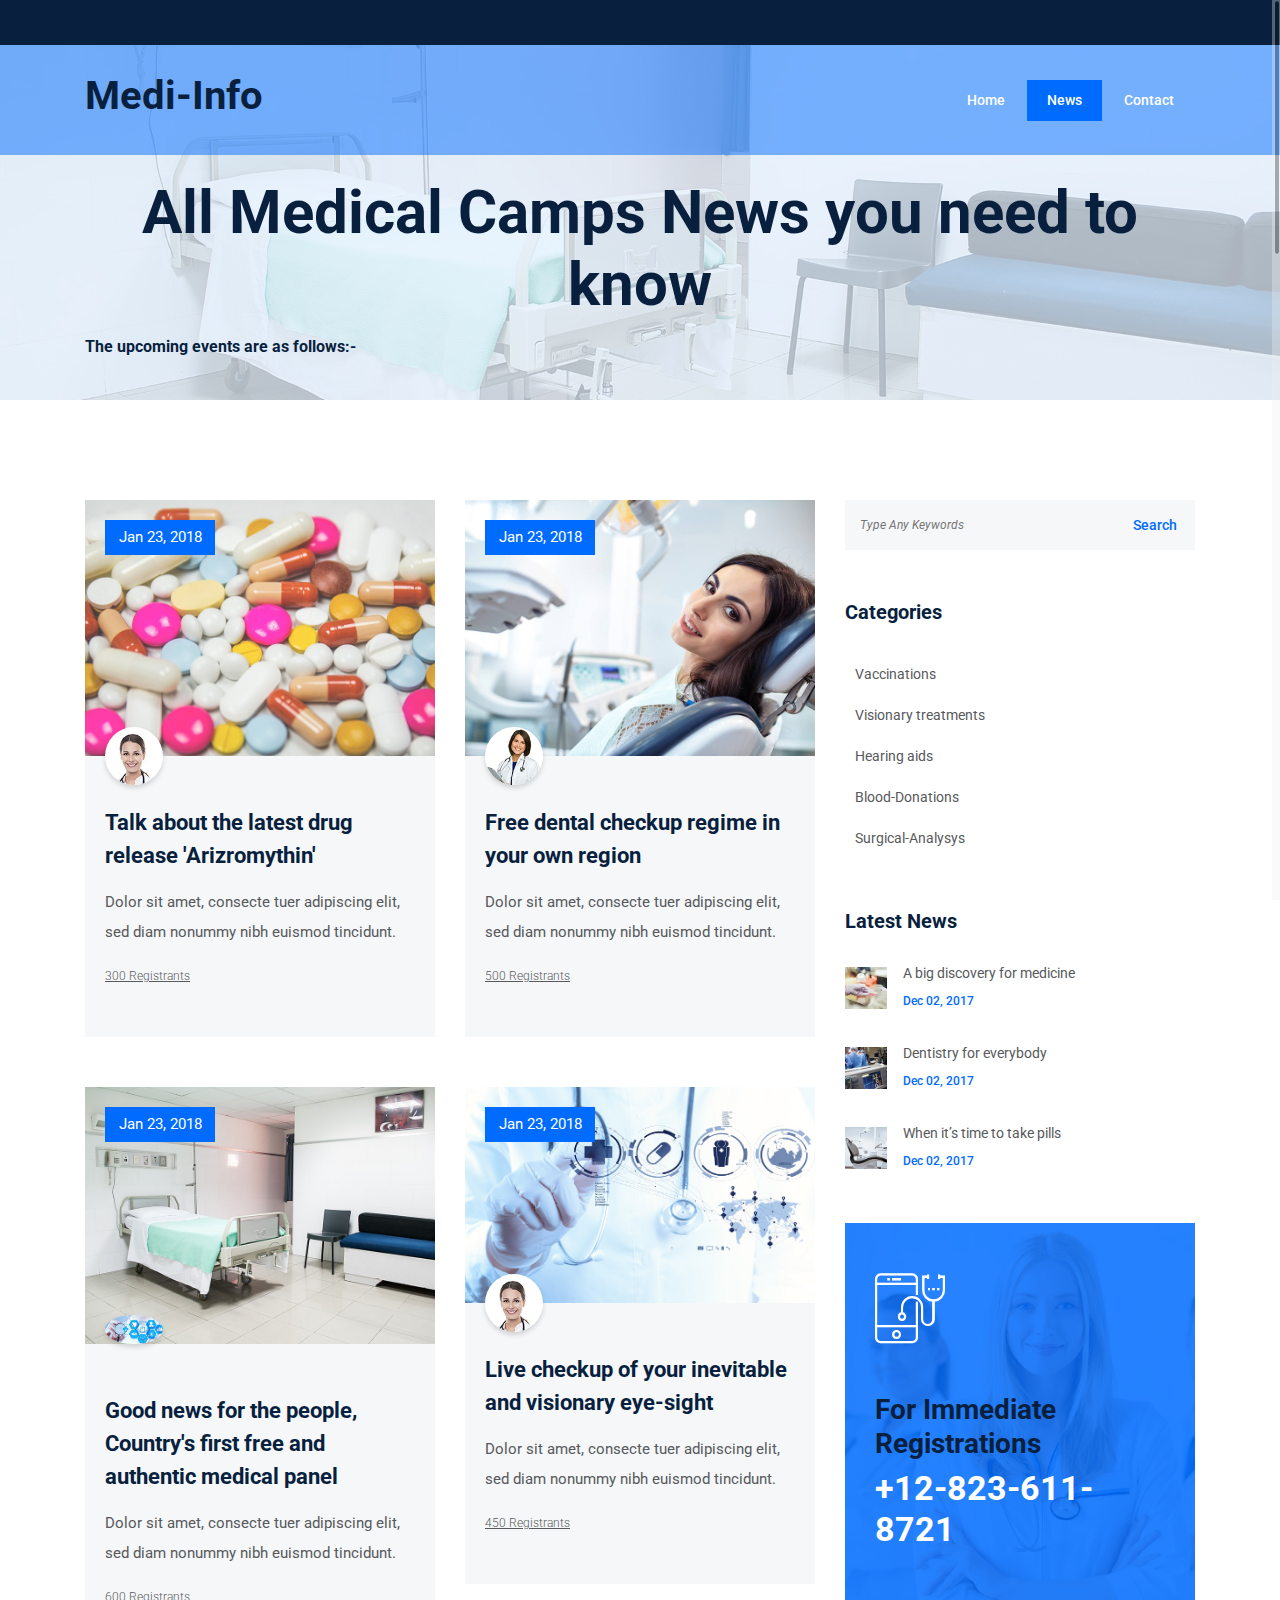
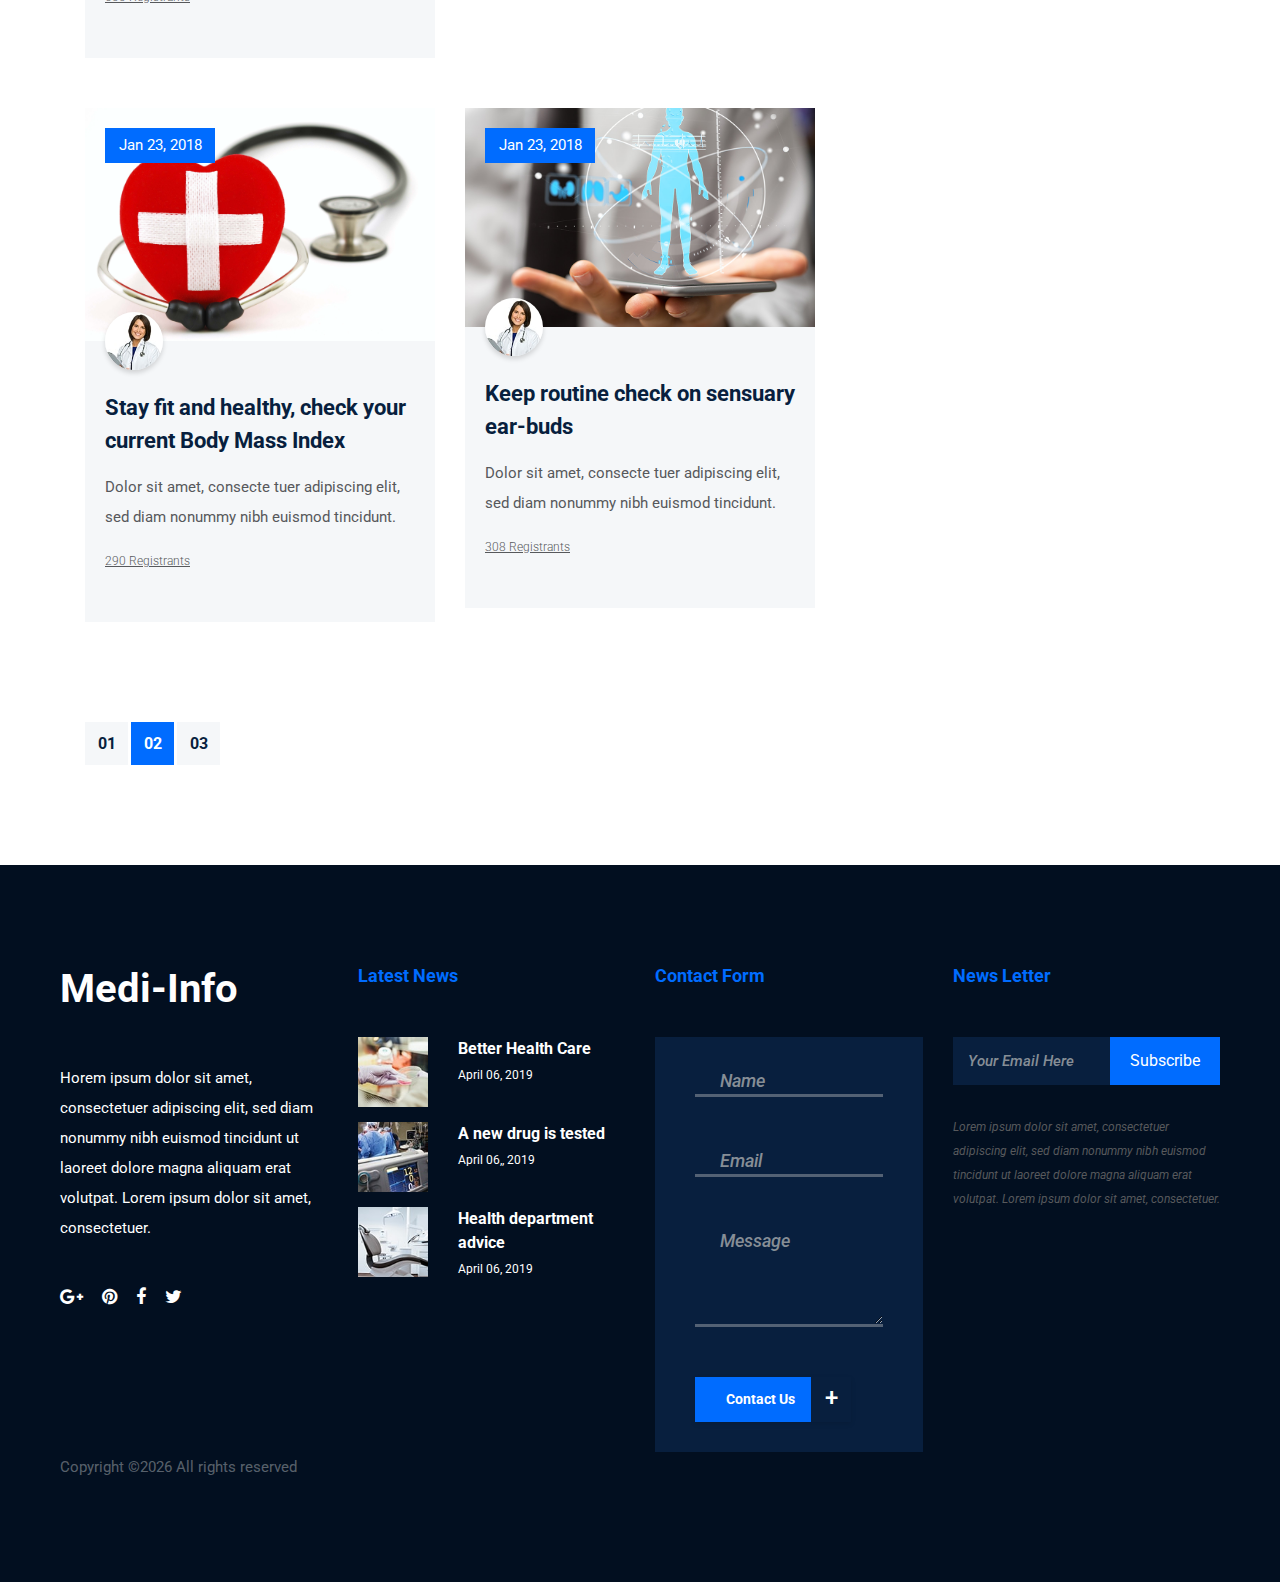
==== commit 8643f01e: "Update blog.html" ====
--- a/medilife/blog.html
+++ b/medilife/blog.html
@@ -177,7 +177,7 @@
                                     <div class="post-author">
                                         <a href="#"><img src="img/blog-img/p1.jpg" alt=""></a>
                                     </div>
-                                    <a href="#" class="headline">Live checkup of your inevitable nnd visionary eye-sight</a>
+                                    <a href="#" class="headline">Live checkup of your inevitable and visionary eye-sight</a>
                                     <p>Dolor sit amet, consecte tuer adipiscing elit, sed diam nonummy nibh euismod tincidunt.</p>
                                     <a href="#" class="comments">450 Registrants</a>
                                 </div>
--- a/medilife/style.css
+++ b/medilife/style.css
@@ -133,7 +133,9 @@
 img {
   height: auto;
   max-width: 100%; }
-
+.single-gallery-item  img {
+    height: 300px;
+    max-width: 100%; }
 .medica-table {
   display: table;
   z-index: 9;
@@ -379,7 +381,7 @@
     font-weight: 700; }
   @media only screen and (min-width: 768px) and (max-width: 991px) {
     .medilife-appoint-btn {
-      margin-top: 30px; } }
+      margin-top: 10px; } }
   @media only screen and (max-width: 767px) {
     .medilife-appoint-btn {
       margin-top: 10px; } }
@@ -462,6 +464,11 @@
     @media only screen and (max-width: 767px) {
       .top-header-area p {
         font-size: 12px; } }
+        @media only screen and (min-width: 768px) and (max-width: 991px) {
+          .top-header-area {
+            height: auto;
+            padding: 15px 0; } }
+
   @media only screen and (max-width: 767px) {
     .top-header-area {
       height: auto;
@@ -722,7 +729,7 @@
       background-color: transparent; }
     @media only screen and (min-width: 768px) and (max-width: 991px) {
       .medilife-book-an-appoinment-area .medilife-appointment-form {
-        padding: 40px 30px; } }
+        padding: 30px; } }
     @media only screen and (max-width: 767px) {
       .medilife-book-an-appoinment-area .medilife-appointment-form {
         padding: 30px; } }
@@ -734,12 +741,12 @@
     background-color: #006cff; }
     @media only screen and (min-width: 768px) and (max-width: 991px) {
       .medilife-book-an-appoinment-area .medilife-contact-info {
-        /*display: -webkit-box;
+        display: -webkit-box;
         display: -ms-flexbox;
         display: flex;
         -webkit-box-pack: justify;
         -ms-flex-pack: justify;
-        justify-content: space-between;*/
+        justify-content: space-between;
         padding-bottom: 0; } }
 
 .single-contact-info img {
@@ -782,7 +789,7 @@
     margin-right: 30px;
     text-align: center;
     line-height: 64px;
-    font-size: 40px;
+    font-size: 30px;
     background-color: #cacaca;
     border-radius: 50%;
     color: #ffffff;
@@ -811,8 +818,8 @@
   .single-gallery-item::after {
     background-color: rgba(0, 108, 255, 0.75);
     position: absolute;
-    width: 100%;
-    height: 100%;
+    width: 400px;
+    height: 400px;
     top: 0;
     left: 0;
     z-index: 2;
@@ -831,7 +838,7 @@
     transition-duration: 500ms; }
     .single-gallery-item .view-more-btn a {
       background-color: transparent;
-      font-size: 20px;
+      font-size: 16px;
       color: #ffffff;
       display: block;
       box-shadow: none;
@@ -860,7 +867,7 @@
   .medilife-emergency-area .emergency-content i {
     font-size: 130px;
     color: #ffffff;
-    display: block;
+    display: -webkit-inline-box;
     margin-bottom: 50px; }
   .medilife-emergency-area .emergency-content h2 {
     font-size: 44px;
@@ -1005,7 +1012,7 @@
   z-index: 1;
   padding-top: 150px; }
   .breadcumb-area .breadcumb-title {
-    font-size: 68px;
+    font-size: 60px;
     margin-bottom: 0; }
     @media only screen and (max-width: 767px) {
       .breadcumb-area .breadcumb-title {
@@ -1283,7 +1290,7 @@
       line-height: 35px;
       text-align: center;
       position: absolute;
-      font-size: 20px;
+      font-size: 15px;
       font-weight: 400;
       top: 20px;
       left: 20px;
@@ -1321,23 +1328,22 @@
   z-index: 1; }
 .search-widget-area input[type=search] {
   width: 100%;
-  height: 90px;
+  height: 50px;
   background-color: #f5f7f9;
   border: none;
-  font-size: 22px;
+  font-size: 12px;
   font-style: italic;
   padding: 0 15px; }
 .search-widget-area input[type=submit] {
   width: 80px;
   height: 50px;
   background-color: transparent;
-  align:center;
   border: none;
-  font-size: 20px;
+  font-size: 14px;
   color: #006cff;
   font-weight: 500;
   padding: 0 15px;
-  position: relative;
+  position: absolute;
   top: 0;
   right: 0;
   cursor: pointer; }
@@ -1531,7 +1537,7 @@
 .contact-social-area {
   margin-top: 30px; }
   .contact-social-area a {
-    font-size: 26px;
+    font-size: 16px;
     display: inline-block;
     margin-right: 15px;
     color: #b4b4b4; }
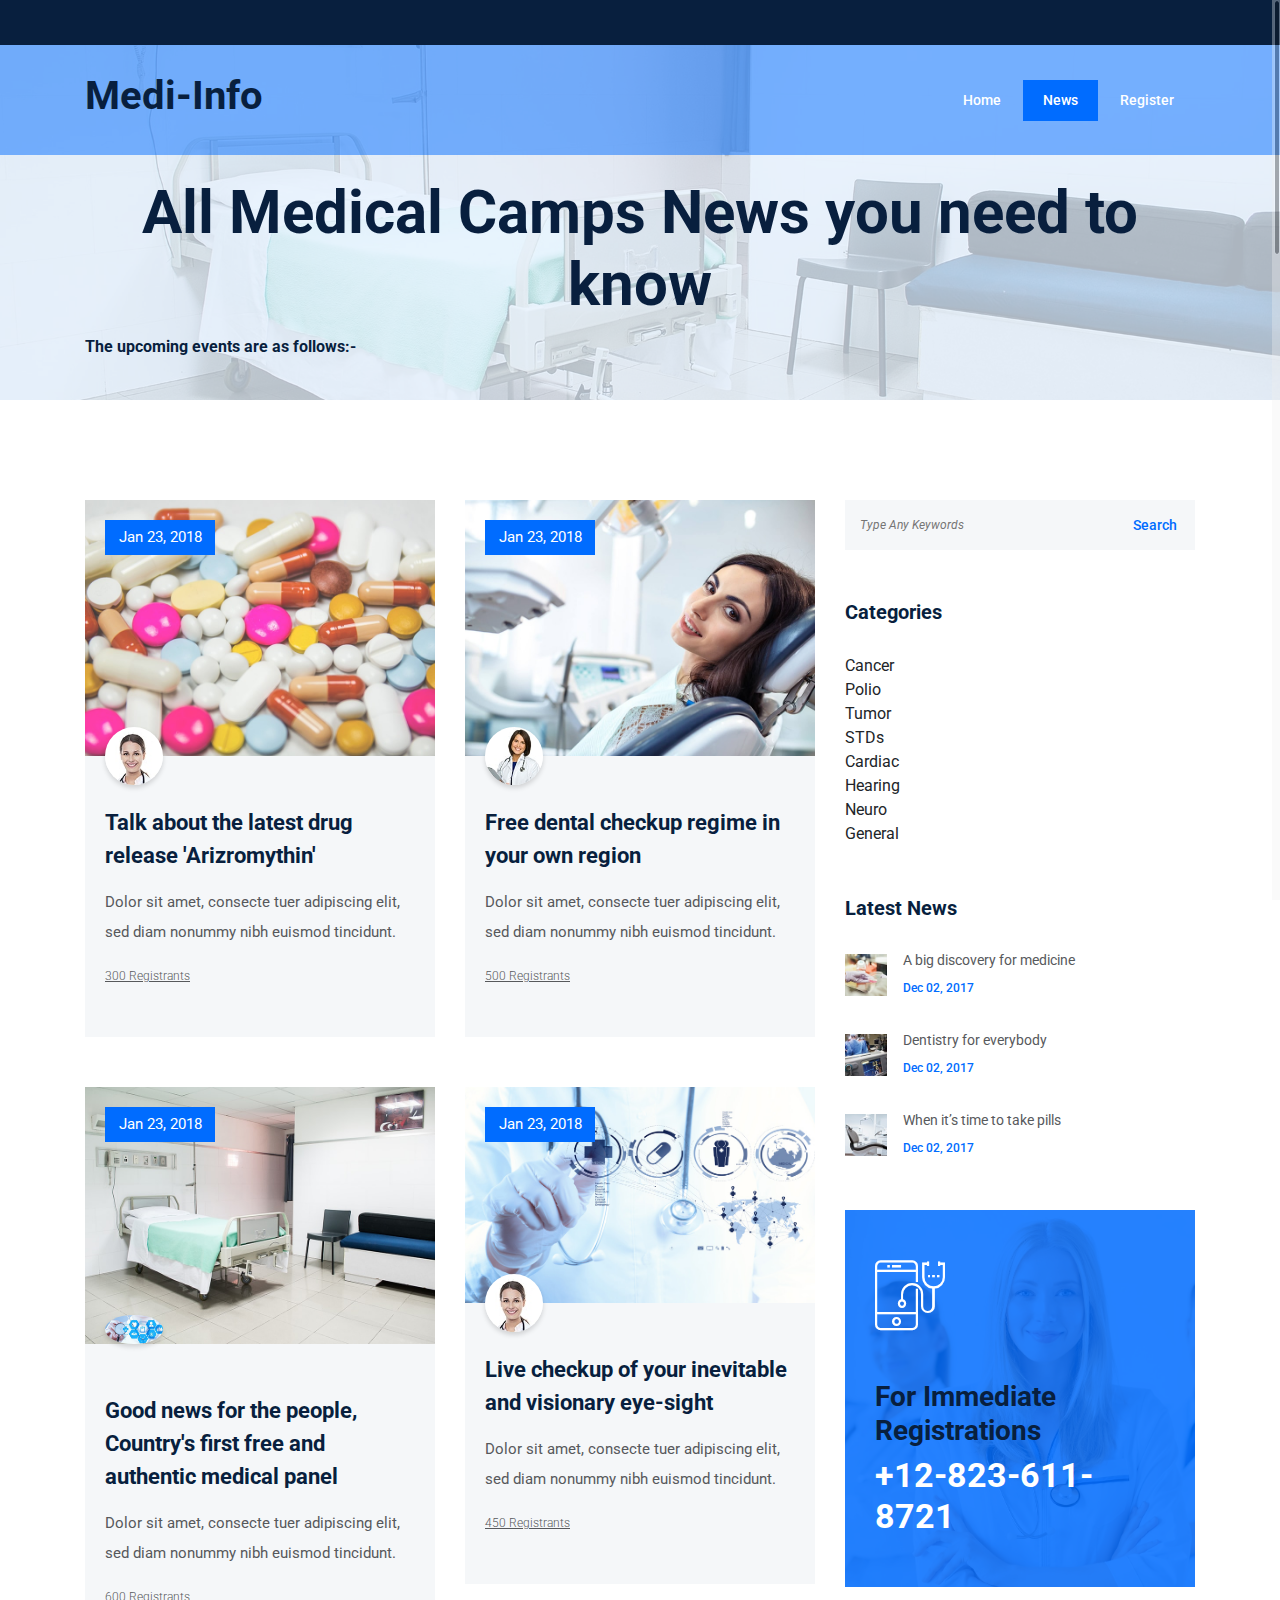
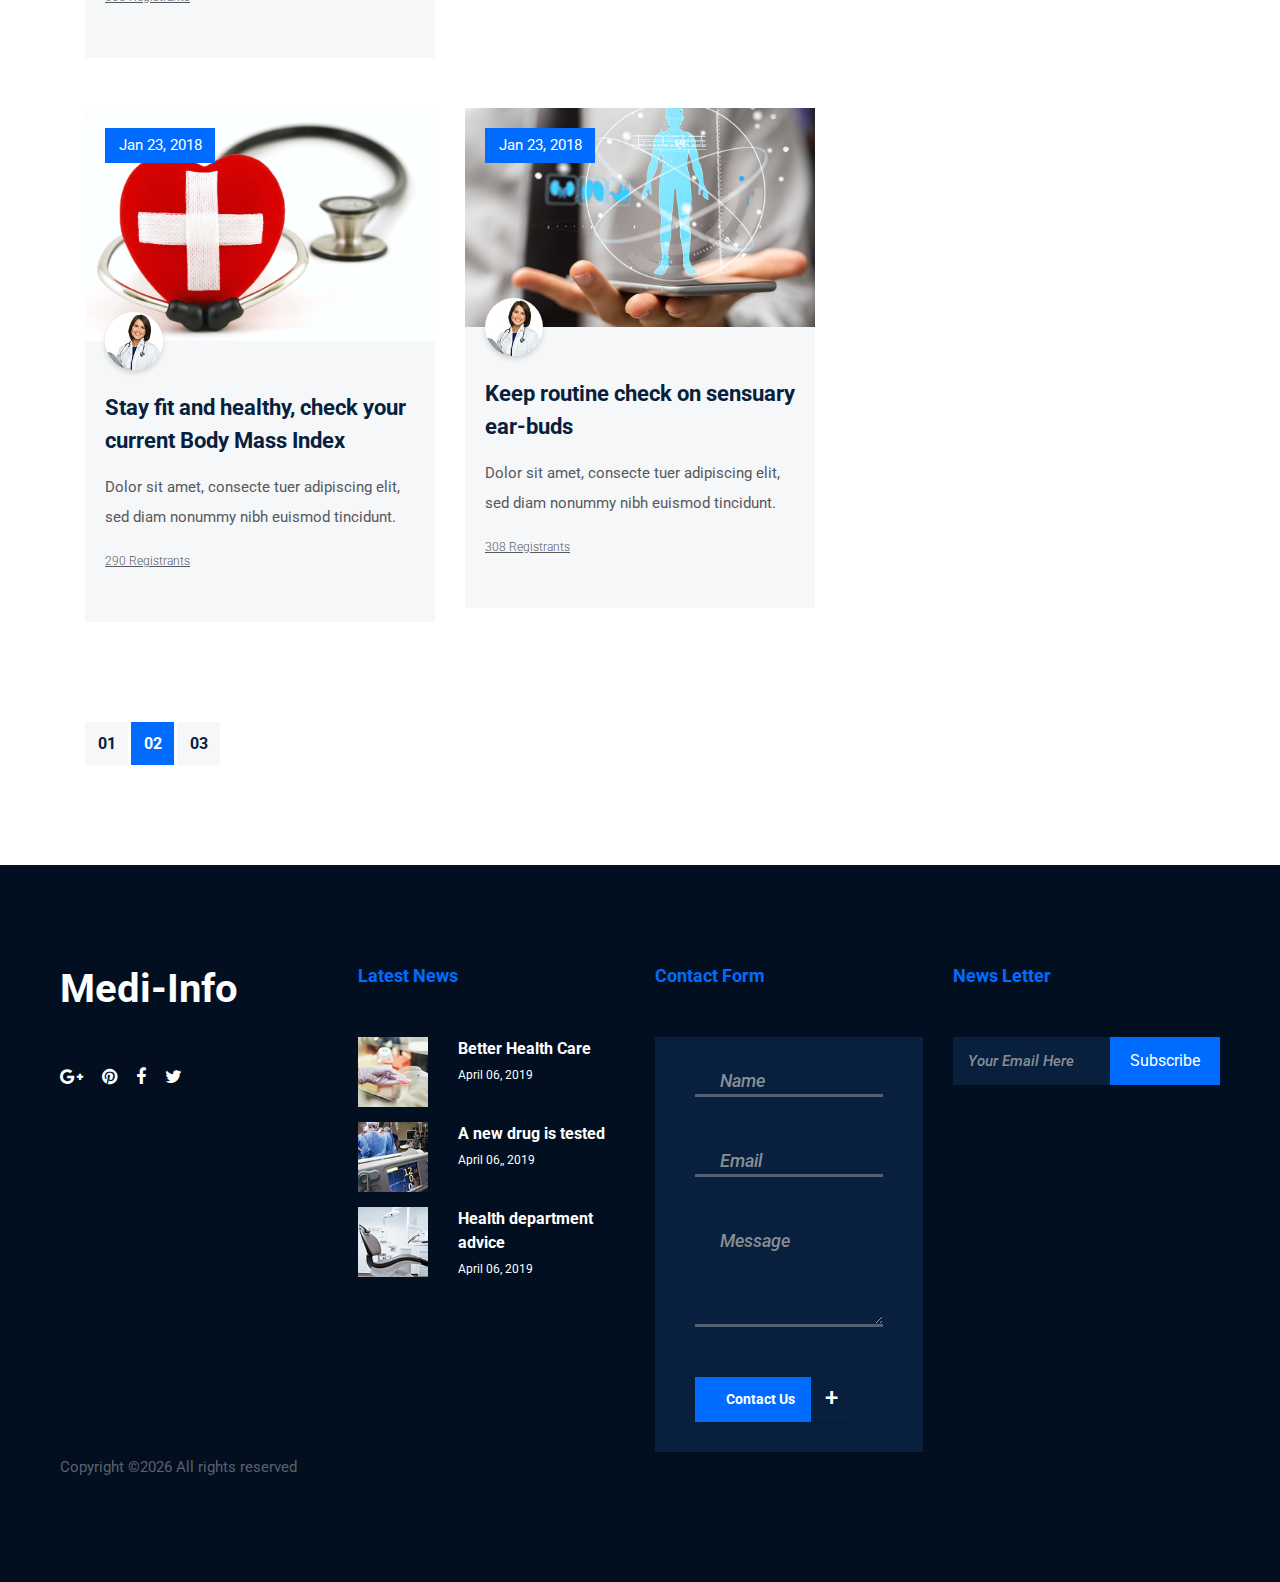
==== commit 2631e1b3: "form changes" ====
--- a/medilife/blog.html
+++ b/medilife/blog.html
@@ -59,7 +59,7 @@
                                             <a class="nav-link" href="blog.html">News</a>
                                         </li>
                                         <li class="nav-item">
-                                            <a class="nav-link" href="contact.html">Contact</a>
+                                            <a class="nav-link" href="contact.html">Register</a>
                                         </li>
                                     </ul>
                                     <!-- Appointment Button -->
@@ -245,11 +245,14 @@
                         <div class="medilife-catagories-card mb-50">
                             <h5>Categories</h5>
                             <ul class="catagories-menu">
-                                <li><a href="#">Vaccinations</a></li>
-                                <li><a href="#">Visionary treatments</a></li>
-                                <li><a href="#">Hearing aids</a></li>
-                                <li><a href="#">Blood-Donations</a></li>
-                                <li><a href="#">Surgical-Analysys</a></li>
+                              <li>Cancer</li>
+                              <li>Polio</li>
+                            <li>Tumor</li>
+                            <li>STDs</li>
+                            <li>Cardiac</li>
+                            <li>Hearing</li>
+                            <li>Neuro</li>
+                            <li>General</li>
                             </ul>
                         </div>
 
@@ -331,8 +334,8 @@
                             <div class="footer-logo">
                                 <h1><font color = '#ffffff'>Medi-Info</font></h3>
                             </div>
-                            <p>Horem ipsum dolor sit amet, consectetuer adipiscing elit, sed diam nonummy nibh euismod tincidunt ut laoreet dolore magna aliquam erat volutpat. Lorem ipsum dolor sit amet, consectetuer.</p>
-                            <div class="footer-social-info">
+                            <!--<p>Horem ipsum dolor sit amet, consectetuer adipiscing elit, sed diam nonummy nibh euismod tincidunt ut laoreet dolore magna aliquam erat volutpat. Lorem ipsum dolor sit amet, consectetuer.</p>
+                            --><div class="footer-social-info">
                                 <a href="#"><i class="fa fa-google-plus" aria-hidden="true"></i></a>
                                 <a href="#"><i class="fa fa-pinterest" aria-hidden="true"></i></a>
                                 <a href="#"><i class="fa fa-facebook" aria-hidden="true"></i></a>
@@ -408,8 +411,8 @@
                                     <input type="email" class="form-control border-0 mb-0" name="newsletterEmail" id="newsletterEmail" placeholder="Your Email Here">
                                     <button type="submit">Subscribe</button>
                                 </form>
-                                <p>Lorem ipsum dolor sit amet, consectetuer adipiscing elit, sed diam nonummy nibh euismod tincidunt ut laoreet dolore magna aliquam erat volutpat. Lorem ipsum dolor sit amet, consectetuer.</p>
-                            </div>
+                              <!--  <p>Lorem ipsum dolor sit amet, consectetuer adipiscing elit, sed diam nonummy nibh euismod tincidunt ut laoreet dolore magna aliquam erat volutpat. Lorem ipsum dolor sit amet, consectetuer.</p>
+                            --></div>
                         </div>
                     </div>
                 </div>
@@ -424,7 +427,7 @@
                             <!-- Copywrite Text -->
                             <div class="copywrite-text">
                                 <p><!-- Link back to Colorlib can't be removed. Template is licensed under CC BY 3.0. -->
-Copyright &copy;<script>document.write(new Date().getFullYear());</script> All rights reserved 
+Copyright &copy;<script>document.write(new Date().getFullYear());</script> All rights reserved
 <!-- Link back to Colorlib can't be removed. Template is licensed under CC BY 3.0. -->
 </p>
                             </div>
--- a/medilife/style.css
+++ b/medilife/style.css
@@ -537,7 +537,7 @@
   color: #5f5f5f;
   text-transform: uppercase; }
   .dropdown-item:hover {
-    color: #006cff;
+    color: #006cff;medilife-appointment-form
     font-size: 13px;
     font-weight: 500;
     background-color: #f5f7f9; }
@@ -699,6 +699,7 @@
   margin-right: 30px;
   border-right:4px solid #536174;
    }
+ #message{margin-top:50px; }
   .form-control:hover, .form-control:focus {
     background-color: transparent;
     box-shadow: none; }
@@ -723,7 +724,7 @@
     background-color: #081f3e; }
   .medilife-book-an-appoinment-area .medilife-appointment-form {
     background-color: #081f3e;
-    padding: 60px 50px; }
+    padding: 60px 40px; }
     .medilife-book-an-appoinment-area .medilife-appointment-form select {
       border: 2px solid #536174;
       background-color: transparent; }
